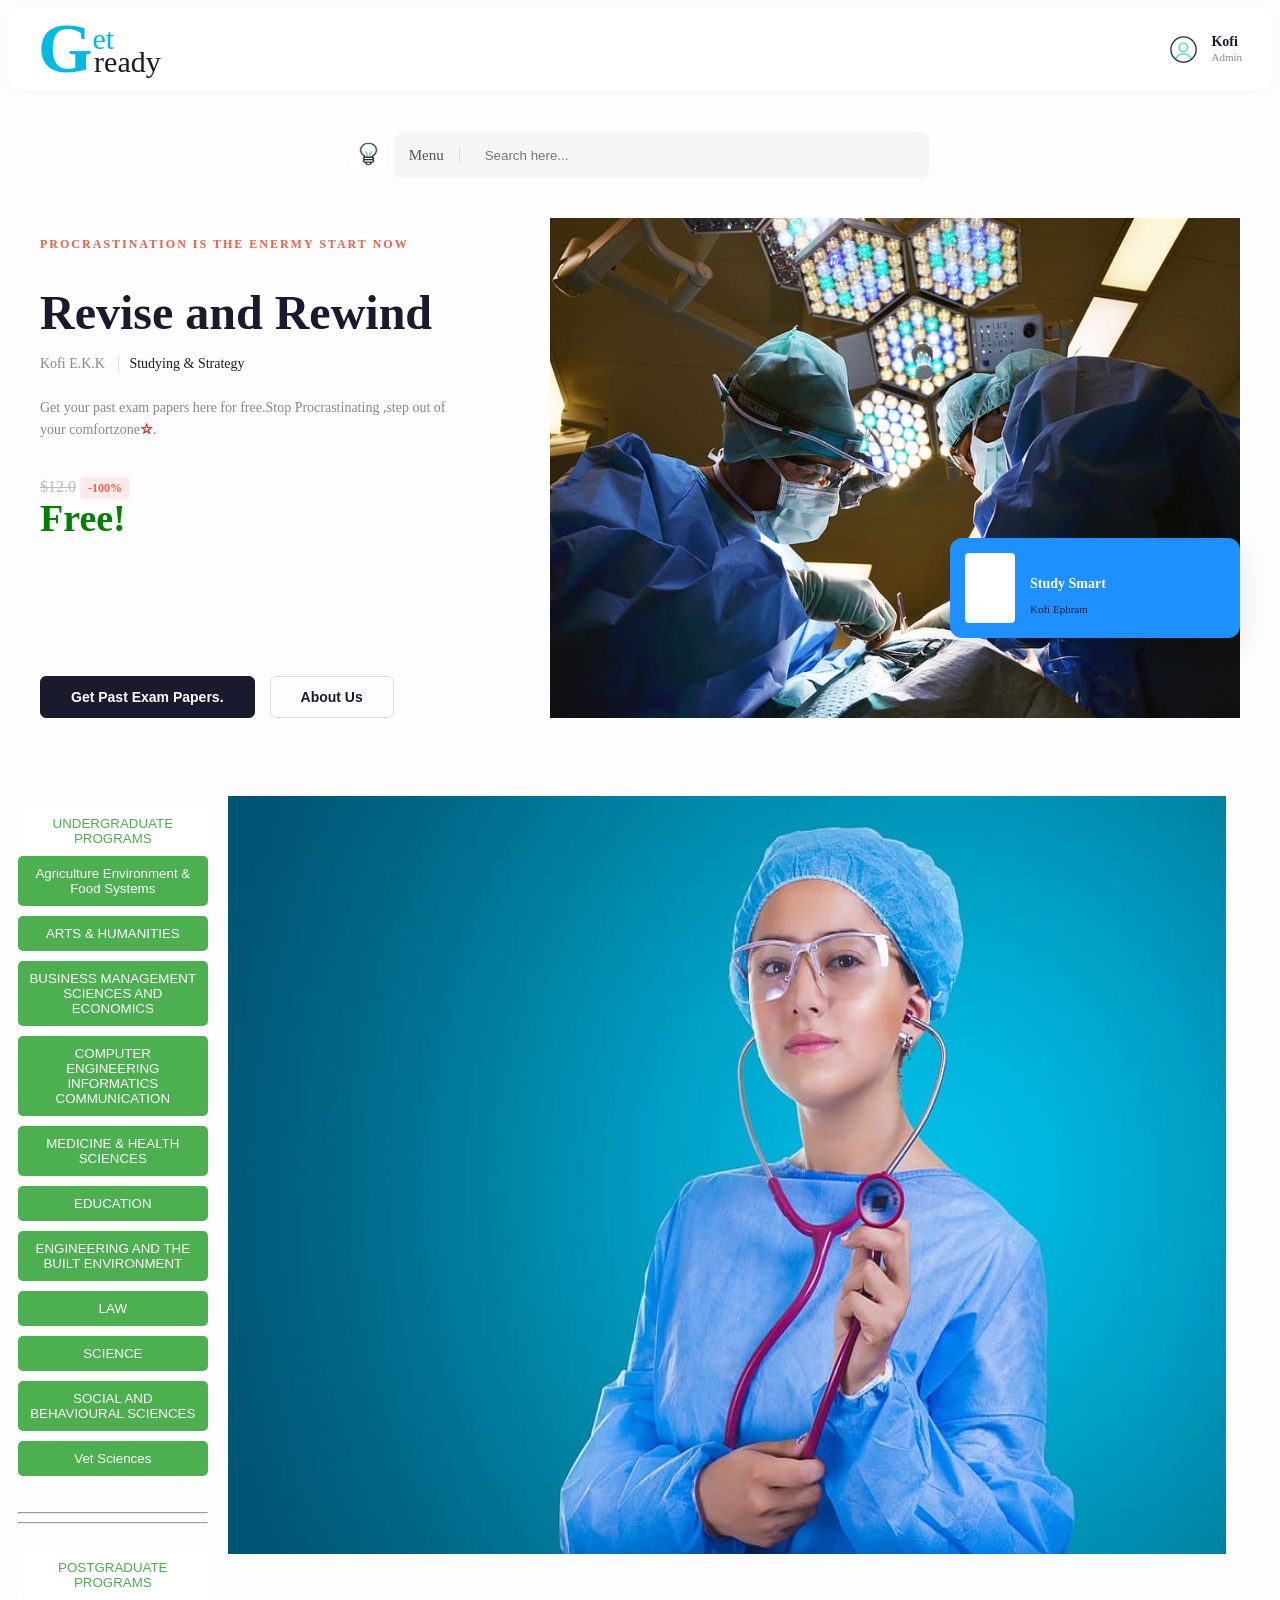
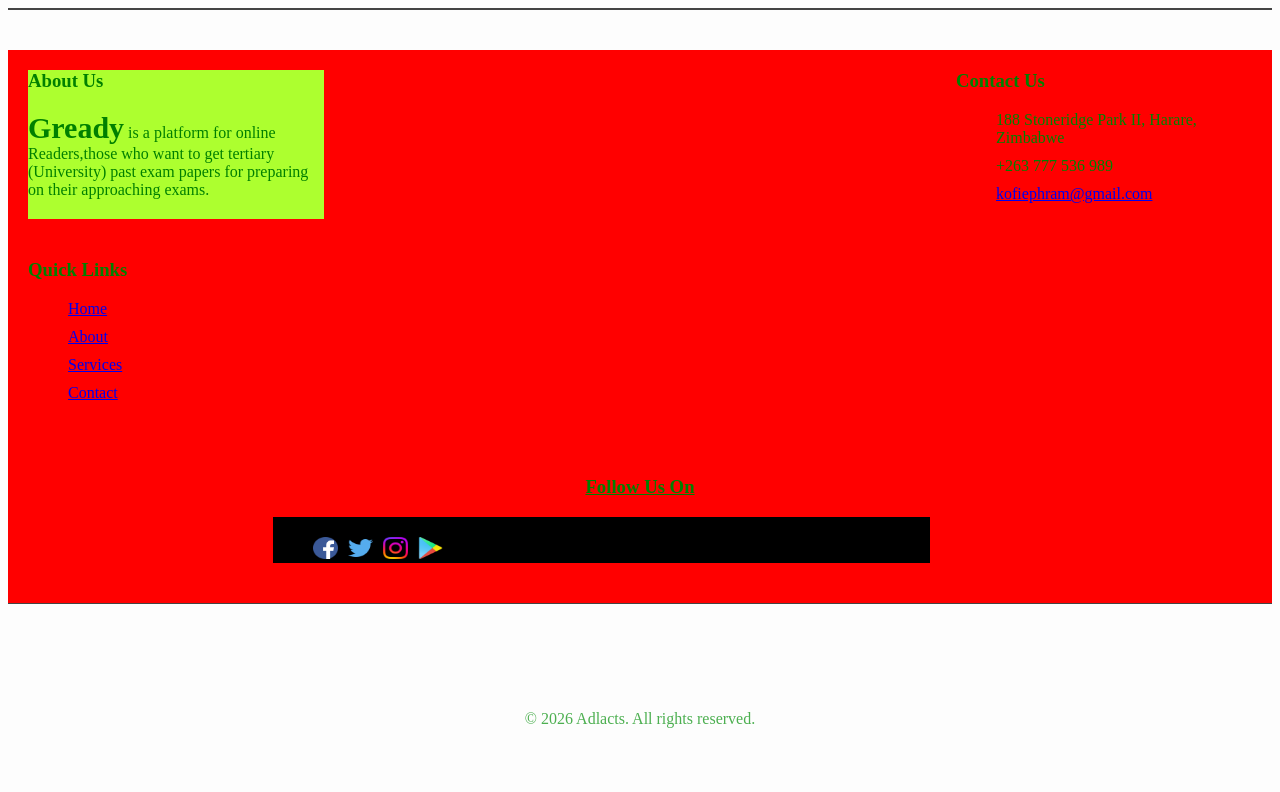
==== ready.html @ 4cb2235f "everthing" ====
<!DOCTYPE html>
<html lang="en">
<head>
    <meta charset="UTF-8">
    <meta name="viewport" content="width=device-width, initial-scale=1.0">
    <title>BookLand – Online Bookstore</title>
    <link rel="stylesheet" href="ready.css">
</head>
<body>

    <nav class="navbar" id="top">
            <span style="font-size: 30px;"><b style="font-size:70px;color:rgb(0, 186, 227);">G</b><sup style="font-size: 30px;color:rgb(0, 186, 227)">et</sup><span style="margin-left: -20px;">ready</span></span>
        </div>

            <div class="user-profile">
                <img src="pictures\profile.gif" alt="User">
                <div class="user-info">
                    <span>Kofi</span>
                    <small>Admin</small>
                </div>
            </div>
        </div>
    </nav>
    <br>

<div class="setch">
    <span><img src="pictures\idea.gif" alt="light" height="30px" width="35"></span> <i class="fa-solid fa-chevron-down"></i>&ensp;
    <div class="search-bar">
         
            <div class="search-dropdown">
                <span>Menu</span> <i class="fa-solid fa-chevron-down"></i>
            </div>
            <input type="text" placeholder="Search here...">
            <button><i class="fa-solid fa-magnifying-glass"></i></button>
        </div>
</div>


    <header class="hero">
        <div class="container hero-container">
            
            <div class="hero-content">
                <br>
                <span class="tag">Procrastination is the enermy Start now</span>
                <h1 class="book-title">Revise and Rewind</h1>
                <p class="author">Kofi E.K.K <span class="genre">Studying & Strategy</span></p>
                
                <p class="description">
                    Get your past exam papers here for free.Stop Procrastinating ,step out of your comfortzone<b style="color: red;">&star;</b>.
                </p>

                <div class="price-box">
                    <span class="old-price">$12.0</span>
                    <span class="discount-tag">-100%</span>
                    <br>
                
                    <span class="current-price">Free!</span>
                </div>

                <div class="hero-buttons">
                    <a href="#here"><button class="btn btn-primary">Get Past Exam Papers.</button></a>
                    <a href="/about.html"> <button class="btn btn-outline">About Us</button></a>
                </div>
            </div>

            <div class="hero-image-area">
                <div class="blob-bg"></div>
            

                 <div class="slideshow-container">
        <div class="slide">
            <img src="pictures\bright-cardiac-cardiology-care.jpg" alt="Image 1">
            <div class="text"></div>
        </div>
        <div class="slide">
            <img src="pictures\Geiger-counter-768x570.jpg" alt="Image 2">
            <div class="text"></div>
        </div>
        <div class="slide">
            <img src="pictures\doctor-surgeon-operation-instruments.jpg" alt="Image 3">
            <div class="text"></div>
        </div>

    </div>




    <script>
        // for two
        let slideIndex = 1;
let slides = document.getElementsByclass("slide");
showSlides(slideIndex);
function plusSlide(n) {
    showSlides(slideIndex += n);
}
function showSlides(n) {
    if (n > slides.length) {slideIndex = 1}
    if (n < 1) {slideIndex = slides.length}

    for (let i = 0; i < slides.length; i++) {
        slides[i].style.transform = `translateX(${(i - slideIndex + 1) * 100}%)`;
    }
}
// Automatic slideshow
setInterval(() => {
    plusSlide(1);
}, 3000);
    </script>

                 


 <div class="floating-card">
                    <div class="mini-book-cover">
                        <i class="fa-solid fa-book"></i>
                    </div>
                    <div class="mini-card-info">
                        <h4>Study Smart</h4>
                        <p>Kofi Ephram</p>
                        <div class="stars">
                            <i class="fa-solid fa-star"></i>
                            <i class="fa-solid fa-star"></i>
                            <i class="fa-solid fa-star"></i>
                            <i class="fa-solid fa-star"></i>
                            <i class="fa-solid fa-star-half-stroke"></i>
                        </div>
                        <!-- <span class="mini-price">Free!</span> -->
                    </div>
                </div>
            </div>

        </div>
    </header>

    



<div style="display: flex; flex-direction: row;">
    <div class="faculties" id="here">
       
        <div class="faculty">
             <br>
            <button class="post-btn">UNDERGRADUATE PROGRAMS</button>
            <br>
            
            <button class="faculty-btn" onclick="toggleImage();toggleImage2()" >Agriculture Environment & Food Systems</button>
            <div class="degree-programs">
                <ul>
                    <li><a href="#">Bcs Honours Value Chain Development And Agricultural Marketing - HVCDAM</a></li>
                    <li><a href="#">BSc Honours Agricultural Development and Communication Systems -HDCS</a></li>
                    <li><a href="#">BSc Honours Agricultural and Natural Resource Economics-HANRE</a></li>
                    <li><a href="#">BSc Honours Agricultural Informatics-HAI</a></li>
                    <li><a href="#">BSc Honours Plant Production Science  & Technology-HPPST</a></li>
                    <li><a href="#">BSc Honours Horticulture and Plantation Sciences-HHPS</a></li>
                    <li><a href="#">BSc Honours Crop Improvement and Seed Systems-HCISS</a></li>
                    <li><a href="#">BSc Honours Livestock Production and Nutrition Sciences-HLPNS</a></li>
                    <li><a href="#">BSc Honours Livestock Improvement and Genetic Conservation-HLIGC</a></li>
                    <li><a href="#">BSc Honours Rangeland Science and Livestock Production Ecology-HRSLPE</a></li>
                    <li><a href="#">BSc Honours Meat and Dairy Sciences and Technology-HMDST</a></li>
                    <li><a href="#">BSc Honours Soil Science and Land Management-HSSLM</a></li>
                    <li><a href="#">BSc Honours Water and Waste Management Systems-HWWMS</a></li>
                    <li><a href="#">BSc Honours Agricultural and Environmental Monitoring Systems-HAEMS</a></li>
                    <li><a href="#">BSc Honours Climate Science Resilience and Livelihoods-HCSRL</a></li>
                    <li><a href="#">BSc Honours Applied Environmental Sciences and Technology-HAEST</a></li>
                    <li><a href="#">BSc Honours Agricultural Equipment Design and  Manufacturing Systems-
HAEDMS</a></li>
                    <li><a href="#">BSc Honours Food Engineering-HFE</a></li>
                    <li><a href="#">BSc Honours Water Resources and Irrigation Engineering-HWRIE</a></li>
                    <li><a href="#">BSc Honours Agricultural Processing Plant Design and Systems 
Engineering-HAPPDSE</a></li>


                   
                </ul>
            </div>
        </div>

        <div class="faculty">
            <button class="faculty-btn">ARTS & HUMANITIES</button>
            <div class="degree-programs">
                <ul>
                    <li><a href="#">BA Honours Film Radio and Television Production - HFTRP</a></li>
                    <li><a href="#">BA Honours Multi-Media Production - HMMP</a></li>
                    <li><a href="#">BA Honours Media and Marketing Communication - HMMC</a></li>
                    <li><a href="#">BA Honours African Musicology - HBAM</a></li>
                    <li><a href="#">BA Honours Language Literature and Intercultural Communication HLLIE</a></li>
                    <li><a href="#">BA Honours Multilingual Communication Translation and Interpretation HMCTI</a></li>
                    <li><a href="#">BA Honours Multicultural Heritage and Tourism - HMHT</a></li>
                    <li><a href="#">BA Honours Philosophy Ethics and Human Development - HPEHD</a></li>
                    <li><a href="#">BA Honours Religion Leadership and Society - HRLDS</a></li>
                    <li><a href="#">BA Honours African Heritage and Knowledge Systems - HAHKS</a></li>
                     <li><a href="#">BA Honours Archaeological Sciences and Human Development - HASHD</a></li>
                      <li><a href="#">BA Honours Digital Archival and Historical Information Management - 
DAH</a></li>
                       <li><a href="#">BA Honours Zimbabwean History and International Affairs - HIA</a></li>
                        <li><a href="#">BA Honours Heritage and Economic History - BAHEH</a></li>
                         <li><a href="#">BA Honours History of War and Security - HHWS</a></li>
                          <li><a href="#">BA Honours Creative Designs,Animation and Motion Graphics-HCDA</a></li>
                           <li><a href="#">BA Honours Journalism,Media and Broadcasting-HJMB</a></li>
                            <li><a href="#">BA Honours Fine Arts-HFA</a></li>
                             <li><a href="#">BA Honours Visual and performing Arts-HVPA</a></li>
                             <li><a href="#">BA Honours Conflict peace Building and Social Transformation-HCPST</a></li>
                             <li><a href="#">BA Honours Risk Reduction and Disaster Management - HRRDM</a></li>
                             
                </ul>
            </div>
        </div>

        <div class="faculty">
            <button class="faculty-btn">BUSINESS MANAGEMENT SCIENCES AND ECONOMICS</button>
            <div class="degree-programs">
                <ul>
                    <li><a href="#">BSc Honours Public Sector Accounting and Finance-HPSACCF</a></li>
                    <li><a href="#">BSc Honours Forensic Accounting -HFORACC</a></li>
                    <li><a href="#">BSc Honours Accounting and Finance-HACCN</a></li>
                    <li><a href="#">BSc Honours Financial and Accounting Systems Development and Applications-HFCSDA</a></li>
                    <li><a href="#">BSc Honours Fiscal Management-HFISMGT</a></li>
                     <li><a href="#">BSc Honours Audit and Risk Management-HARMGT</a></li>
                      <li><a href="#">BSc Honours Leisure and Hospitality Management -HLHM</a></li>
                       <li><a href="#">BSc Honours Culinary Arts and Hotel Catering -HCAHC</a></li>
                        <li><a href="#">BSc Honours Economic Tourism Development -HETD</a></li>
                         <li><a href="#">BSc Honours Integrated Tourism Marketing and Internationalisation -HITMI</a></li>
                          <li><a href="#">BSc Honours Business Enterprise Development-HBED</a></li>
                           <li><a href="#">BSc Honours Human Capital Development Science-HCM</a></li>
                            <li><a href="#">BSc Honours Business Management Systems Design and Applications-
HBMSDA</a></li>
                             <li><a href="#">BSc Honours Business Marketing Informatics-HBMI</a></li>
                              <li><a href="#">BSc Digital Banking -HDBANK</a></li>
                               <li><a href="#">BSc Honours Public Relations and Marketing-HPRM</a></li>
                                <li><a href="#">BSc Honours Supply Chain Management -HSCM</a></li>
                                 <li><a href="#">BSc Honours Economics and Development-HECD</a></li>
                                  <li><a href="#">BSc Honours Business and Industrial Economics-HBIE</a></li>
                                   <li><a href="#">BSc Honours Financial Economics and Trade-HFET</a></li>
                                    <li><a href="#">BSc Honours Computational Economics-HCOE</a></li>
                </ul>
            </div>
        </div>
        <div class="faculty">
            <button class="faculty-btn">COMPUTER ENGINEERING INFORMATICS COMMUNICATION</button>
            <div class="degree-programs">
                <ul>
                    <li><a href="#">BSc Hon Electronics and Telecommunications Engineering-HET</a></li>
                    <li><a href="#">BSc. Honours Cyber Security and Forensic Auditing  HCF  </a></li>
                    <li><a href="#">BSc Hons Network Engineering-HNE</a></li>
                    <li><a href="#">BSc. Honours Data Science and Informatics-HDS</a></li>
                    <li><a href="#">BSc Hons. Computer Engineering-HCE</a></li>
                    <li><a href="#">BSc. Honours Hardware Engineering -HHE</a></li>
                    <li><a href="#">BSc. Honours Software Engineering -HSE</a></li>
                    <li><a href="#">BSc. Honours Computer Science-HCS</a></li>
                    <li><a href="#">BSc. Honours Artificial Intelligence and Machine Learning-HAI</a></li>
                    <li><a href="#">BSc. Honours Cloud Computing and Internet of Things-HCC </a></li>

                </ul>
            </div>
        </div>
        <div class="faculty">
            <button class="faculty-btn">MEDICINE & HEALTH SCIENCES</button>
            <div class="degree-programs">
                <ul>
                    <li><a href="#">BSc Hons in Audiology-(HAUD)</a></li>
                    <li><a href="#">B. Pharmacy Hons. (HPM)</a></li>
                    <li><a href="#">BSc Hons Clinical Pharmacology-HCP</a></li>
                    <li><a href="#">BSc Physiotherapy Hons. (HPT) </a></li>
                    <li><a href="#">BSc Hons Occupational and Environmental Health  (HOE)</a></li>
                    <li><a href="#">BSc Hons Nursing Science (BSc Hons NS)</a></li>
                    <li><a href="#">BSc Hons Forensic Medicine- HFM</a></li>
                     <li><a href="#">BSc Medical Laboratory Sciences-HBMLS</a></li>
                      <li><a href="#">Bachelor of Science Degree in Health Education and Health Promotion  BSc HEHP</a></li>
                       <li><a href="#">BSc Hons. Radiography (Diagnosis) (BSc HRD) </a></li>
                        <li><a href="#">BSc Hons Radiology Therapy-HRT</a></li>
                         <li><a href="#">BSc (Hons) Degree in Optometry (BSHO)</a></li>
                          <p>BSc Honours Biomedical Sciences BSc BMS (with pathways to) :</p>
                         <li><a href="#"> a: Bachelor of Medicine and Bachelor of Surgery (MBChB)</a></li>
                           <li><a href="#"> b: Bachelor of Dental Surgery (BDS)</a></li>
                            <li><a href="#">BSc Honours Drug Discovery and Therapeutics-BSc HPS</a></li>
                             <li><a href="#">BSc Occupational Therapy (HOT)</a></li>
                              <li><a href="#">BSc Honours Biomedical Engineering-BSc HBIOENG</a></li>
                               <li><a href="#">BSc Honours Medical Analytics and Informatics-BSc HMANI</a></li>
                                <li><a href="#">BSc Honours Language and Speech Therapy-BSc HSLT</a></li>
        


                </ul>
            </div>
        </div>
        <div class="faculty">
            <button class="faculty-btn">EDUCATION</button>
            <div class="degree-programs">
                <ul>
                    <li><a href="#">Bachelor of Education (Honours) Development and Management of Junior Education Schools-HDMJES </a></li>
                  <p> Bachelor of Education (Honours) Junior Education -BEDHJE  With the following options : </p>
<li><a href="#">1. Visual and Performing Arts </a></li>
<li><a href="#">2. Languages </a></li>
<li><a href="#">3. Social Science </a></li>
<li><a href="#">4.Science </a></li>
<li><a href="#"> 5.Mathematics</a></li>
                    <li><a href="#">Bachelor of Education (Honours) Development and Management of Early 
Childhood Schools-HDMES</a></li>
                    <li><a href="#">Bachelor of Education (Honours) Early Childhood Development and Social Policy -HEDSP</a></li>
                    <li><a href="#"></a></li>
                    <li><a href="#">Bachelor of Education Honours Special Needs and Assistive Technologies -BEHSNAT</a></li>
                    <li><a href="#">Bachelor of Science (Honours) Psycho-Social Guidance and Counselling -BSHBC</a></li>
                    <li><a href="#">Bachelor of  Education (Honours) Curriculum Design and Instructional 
Materials Production -BEHCIMP</a></li>
                    <li><a href="#">Bachelor of Education (Honours) in Leadership and Governance-BEHLG</a></li>
                     <li><a href="#">Bachelor of Education (Honours) Languages and Literature (Options: English)</a></li>
                      <li><a href="#">Bachelor of Education (Honours) Civics Religion and Ethics ( Post diploma)</a></li>
                       <li><a href="#">Bachelor of Education Honours History Heritage and Economic 
Development (Post Diploma and Post 'A' Level)-BEHHHED</a></li>
                        <li><a href="#">Bachelor of Science Honours  Science  Mathematics and Technology Education -HSMTE</a></li>
                        <li><a href="#">Bachelor of Education (Honours) Science Education and Applications -HSEA</a></li>
                        <li><a href="#">Bachelor of Education (Honours) Materials Production-HMP</a></li>
                        <li><a href="#">Bachelor of Education ( Honours)  Peforming Arts and Heritage Education-
HPAHE</a></li>

<p>Bachelor of Education (Honours) Design and Technology-HADTE( With the following options : )</p>
                        <li><a href="#">1. Agricultural Production and the Environment</a></li>
                        <li><a href="#">2 The Built Environment</a></li>
                        <li><a href="#">3 Visual Arts Design and Technology</a></li>
                        <li><a href="#">4 Food Science 
Human Nutrition and Technology</a></li>
                        <li><a href="#">5 Gaming Animation and Digital Media</a></li>
                        <li><a href="#">6.Geomology and Jewellery Design</a></li>
                        <li><a href="#">7.Product Design and Technology </a></li>
                        <li><a href="#">8 Textile Science ,Apparel Design and Technology</a></li>
                        <li><a href="#">9. Family Consumer Science and Technology</a></li>
                        
                </ul>
            </div>
        </div>





        <div class="faculty">
            <button class="faculty-btn">ENGINEERING AND 
THE BUILT 
ENVIRONMENT</button>
            <div class="degree-programs">
                <ul>
                    <li><a href="#">BSc Honours Civil Engineering-HENCENG</a></li>
                    <li><a href="#">BSc Honours Construction Engineering and Quantity Surveying-HENCEQS</a></li>
                    <li><a href="#">BSc Honours Chemical Engineering-HCE</a></li>
                    <li><a href="#">BSc Honours Mining  and Geological Engineering-HMIE</a></li>
                    <li><a href="#">BSc Honours Materials Technology and Engineering-HMTE</a></li>
                    <li><a href="#">BSc Honours Metallurgical Engineering-HMET</a></li>
                    <li><a href="#">BSc Honours Mechanical Engineering-HENMECH</a></li>
                    <li><a href="#">BSc Industrial Engineering-HENIND</a></li>
                    <li><a href="#">BSc Honours Mechatronics-HENMTR</a></li>
                    <li><a href="#">BSc Honours Electrical and Electronic Engineering-HENELENG</a></li>
                    <li><a href="#">BSc Honours Energy and Power Systems Engineering-HENPENG</a></li>
                    <li><a href="#">BSc Honours Automotive Engineering-AUTO</a></li>
                    <p>BSc Honours Aeronautical Engineering with the following options:</p>
                    <li><a href="#"> 1. Avionics(AEROV)</a></li>
                    <li><a href="#">2.Aviation Mechanics (AEROM)</a></li>
                    <p>BSc Honours Geomatics Engineering  with the following options:</p>
                    <li><a href="#">1.Geoinformatics Engineering -(HGEG)</a></li>
                    <li><a href="#">Surveying (HGES)</a></li>
                    <li><a href="#">BSc Honours Land Administration and Management-HLAM</a></li>
                    <li><a href="#">BSc Honours Spatial Planning and Management-HSPM</a></li>
                    <li><a href="#">BSc Honours Architecture-BARCH</a></li>
                       <li><a href="#">BSc Honours Transport Systems Development-HTSD</a></li>
                          <li><a href="#">BSc Honours Real Estate-HRE</a></li>
                    

                </ul>
            </div>
        </div>
        <div class="faculty">
            <button class="faculty-btn">LAW</button>
            <div class="degree-programs">
                <ul>
                    <li><a href="#">B. Laws Hons. (LLBS) </a></li>
                    <li><a href="#">B.Substantive Laws-LLBSS</a></li>
                    <li><a href="#">Building Environment and Energy Engineering</a></li>
                </ul>
            </div>
        </div>


        <div class="faculty">
            <button class="faculty-btn">SCIENCE</button>
            <div class="degree-programs">
                <ul>
                    <p>BSc Honours Biotechnology and Biochemistry (with options in :)</p>
                    <li><a href="#">A:  Biotechnology and Molecular Biology-HBCBMB</a></li>
                    <li><a href="#">B: Clinical Biochemistry and Toxicology;-HBCCBT</a></li>
                    <li><a href="#">C: Genetics and Bioengineering;-HBCGBE</a></li>
                    <li><a href="#">D: Immunology and Microbiology;-HBCBIM</a></li>
                    <li><a href="#">E: Industrial and Environmental Microbiology;</a></li>
                     <li><a href="#">F:  Plant Biochemistry and Medicinal Chemistry-HBCBPBMC</a></li>
                      <li><a href="#">BSc Honours Biological Sciences-BZHSC</a></li>
                       <li><a href="#">BSc Honours Forestry Rangeland and Wildlife Ecology-HFRWE</a></li>
                        <li><a href="#">BSc Honours Biodiversity and Heritage Conservation-HBHC</a></li>
                         <li><a href="#">BSc Honours Pollution and Environmental Chemistry - HPEC</a></li>
                          <li><a href="#">BSc Honours Aquatic Science and Ecology-HASE</a></li>
                          <p> BSc Honours Forensic Science  - HFSSC With specializations in either:</p>
                           <li><a href="#">1.Forensic Biology and Forensic Biochemistry; </a></li>
                            <li><a href="#">2.Forensic Biology and Forensic Chemistry; </a></li>
                             <li><a href="#">3.Forensic Biochemistry and Forensic Chemistry</a></li>
                              <li><a href="#">4.Forensic Physics and Forensic Chemistry</a></li>
                               <li><a href="#">BSc Honours Industrial Chemistry-HICH</a></li>
                                <li><a href="#">BSc Honours Pharmaceutical Chemistry-HPHC</a></li>
                                 <li><a href="#">BSc Honours Geological Sciences- HGL</a></li>
                                 <li><a href="#">BSc Honours Petroleum Chemistry and Technology - HPCT</a></li>
                                 <li><a href="#">BSc Honours Geographical Information Science and Earth Observation - HGISEO</a></li>
                                 <li><a href="#">BSc Honours Geospatial Intelligence - HGISINT</a></li>
                                 <li><a href="#">BSc Honours Mathematics and Computational Science - MCH</a></li>
                                  <li><a href="#">BSc Honours Actuarial Science - HASC</a></li>
                                   <li><a href="#">	BSc Honours Financial Mathematics - HFM</a></li>
                                    <li><a href="#">BSc Honours Data Science and Systems - HDSC</a></li>
                                     <li><a href="#">BSc Applied Statistics - HASTS</a></li>
                                     <li><a href="#">BSc Honours Nutrition and Dietetics- HND</a></li>
                                     <li><a href="#">BSc Honours Food Science and Technology - HFST</a></li>
                                     <li><a href="#">BSc Honours Space Science and Technology - HSST</a></li>
                                     <li><a href="#">BSc Honours Climate Science and Meteorology - HMCS</a></li>
                                     <li><a href="#">BSc Honours Industrial Physics - HIPH</a></li>
                                      <li><a href="#">BSc Digital Disease Surveillance and Environmental Health-HDDSEH</a></li>
                                       <li><a href="#">BSc Geography and Landscape Ecology-HGLE</a></li>
                                        <li><a href="#">BSc Honours Materials Science - HMS</a></li>
                                         <li><a href="#">BSc Honours Medical Physics - HMPH</a></li>
                </ul>
            </div>
        </div>
        <div class="faculty">
            <button class="faculty-btn">SOCIAL AND 
BEHAVIOURAL 
SCIENCES</button>
            <div class="degree-programs">
                <ul>
                    <li><a href="#">BSc Honours Government and Public Management-GPM</a></li>
                    <li><a href="#">BSc Honours Political Science and Diplomacy-POSD</a></li>
                    <li><a href="#">BSc Honours Social Innovation and Community Development-BSCID</a></li>
                    <li><a href="#">BSc Honours Smart Technology Applications and Community 
Development-BSTACD</a></li>
                    <li><a href="#">BSc Honours Industrial Sociology-HISO</a></li>
                    <li><a href="#">BSc Honours Urbanisation and Social Amenities Development-HUD</a></li>
                    <li><a href="#">BSc Honours Anthropology and Cultural Heritage -HACH</a></li>
                      <li><a href="#">BSc Honours Criminology and Society-HCS</a></li>
                        <li><a href="#">BSc Honours Community Education and Lifelong Learning-BCLL</a></li>
                          <li><a href="#">BSc Honours Human Settlement Spatiality and Mobility-HSSM</a></li>
                            <li><a href="#">BSc Honours Population Science and Applied Demography-HPSAD</a></li>
                              <li><a href="#">BSc Honours Organisational and Industrial Psychology-HIOP</a></li>
                                <li><a href="#">BSc Honours Child Development and Psychology-HCDP</a></li>
                                  <li><a href="#">BSc Honours Developmental Psychology-HDP</a></li>
                                    <li><a href="#">BSc Honours Forensic Psychology and Criminology-HFPC</a></li>
                                      <li><a href="#">BSc Honours Veterinary Science Technology-HVST</a></li>
                                        <li><a href="#">BSc Honours  Veterinary Science Therapeutics-HVSP</a></li>
                                          <li><a href="#">BSc Honours Veterinary Science- BVSc</a></li>
                                            <li><a href="#">BSc Transport Systems and Development-HTSD</a></li>
                                            <li><a href="#">BSc Honours Social Work-HSW</a></li>


                </ul>
            </div>
        </div>
        <div class="faculty">
            <button class="faculty-btn"> Vet Sciences</button>
            <div class="degree-programs">
                <ul>
                    <li><a href="#">BSc Honours  Veterinary Bioengineering-HVSB</a></li>
                </ul>
            </div>
        </div>








        <!-- postgraduate -->

















        

        <div class="faculty">
            <br>
            <hr>
            <hr>
            <br>
            <button class="post-btn">POSTGRADUATE PROGRAMS</button>
            <br>
            <br>
            <div class="faculty">

            <button class="faculty-btn">Agriculture Environment & Food Systems</button>
            <div class="degree-programs">
                <ul>
                    <li><a href="#">Mc Agricultural and Applied Economics (MAAE)</a></li>
                    <li><a href="#">MSc Agricultural Administration Policy and Trade (MAAPT)</a></li>
                    <li><a href="#"> MSc Agricultural Informatics and Data Analytics (MAIDA) </a>  </li>
                     <li><a href="#">MSc Dairy Science & Technology (MDST)  </a></li>
                      <li><a href="#"> MSc Animal Breeding & Biotechnology (MABB) </a></li>
                       <li><a href="#"> MSc Animal Nutrition & Feed Production Sciences (MANFPS) </a></li>
                        <li><a href="#">MSc Crop Protection and Postharvest Technology (MCPPT) </a> </li>
                         <li><a href="#"> MSc Horticulture (MH)</a> </li>
                          <li><a href="#">MSc Insect Science and Food Systems (MISFS)  </a></li>
                           <li><a href="#"> MSc Plant Breeding and Biotechnology (MPBB) </a></li>
                            <li><a href="#">MSc Plant Production Systems Design and Agronomy (MPPSDA) </a></li>
                             <li><a href="#">MSc. Environmental Systems Engineering (MESE) </a></li>
                              <li><a href="#">MSc. Industrial Ecology and Environmental Management (MIEEM) </a> </li>
                               <li><a href="#">MSc. Climate Change and Food Systems (MCCFS)  </a></li>
                                <li><a href="#">MSc. Soil Fertility and Plant Nutrition (MSFPN)  </a></li>
                                  <li><a href="#">MSc. Soil Science and Production Ecology (MSSPE) </a> </li>
                                    <li><a href="#">MSc. Agricultural Chemicals Development and Production Systems (MACDAPS)  </a> </li>
                                      <li><a href="#">M.Sc. Food Processing Systems and Technology (MFPST)  </a></li>
                                        <li><a href="#">M.Sc. Agricultural Equipment Manufacturing Systems (MAEMS)   </a></li>
                                          <li><a href="#">M.Sc. Irrigation Systems Engineering (MISE)  </a> </li>




                </ul>
            </div>
        </div>

        <div class="faculty">
            <button class="faculty-btn">ARTS & HUMANITIES</button>
            <div class="degree-programs">
                <ul>
                     <li><a href="#">Postgraduate Diploma Translation and Interpretation - PDTI    </a></li>
                      <li><a href="#"> Master of Arts Linguistics - MLG    </a></li>
                       <li><a href="#"> Master of Arts Language and Multicultural Communication (With Specialisation in
Translation and Interpretation) - MATI  </a></li>
                       <li><a href="#"> Master of Arts Language and Literature Production (English) - MLLPE  </a></li>
                       <li><a href="#"> Master of Arts Language and Literature Production (African Languages) - MLLPA  </a></li>
                       <li><a href="#"> Master of Arts in Economic History Heritage and Knowledge Systems - MEHKS  </a></li>
                       <li><a href="#"> Master of Arts in Theology Church Leadership and Administration - MTLCA  </a></li>
                       <li><a href="#">Master of Arts in Philosophy Practical Ethics and Human Development - MPEHD   </a></li>
                       <li><a href="#"> Master of Arts Multi-Media Production Design Systems - MMPD  </a></li>
                       <li><a href="#">Master of Arts Conflict, Peace and Governance - MCPG   </a></li>
                       <li><a href="#">Master of Arts War and Security - MWS   </a></li>
                       <li><a href="#"> Master of Arts Disaster Risk Reduction and Management Systems - MDRRMS  </a></li>
                       <li><a href="#"> Master of Arts History and International Affairs - MAHI  </a></li>
                       <li><a href="#"> Master of Arts Archaeological Forensics - MAF  </a></li>
                       <li><a href="#"> Master of Arts in Communication and Media Studies-MCMS  </a></li>
                       <li><a href="#">Master of Arts Heritage Resources Management and Materials Production - MHRMP   </a></li>

                </ul>
            </div>
        </div>


        <div class="faculty">
            <button class="faculty-btn">BUSINESS MANAGEMENT SCIENCES AND ECONOMICS</button>
            <div class="degree-programs">
                <ul>
                    <li><a href="#"> MSC HUMAN CAPITAL MANAGEMENT - MHCM  </a></li>
                    <li><a href="#"> MSC SUPPLY CHAIN MANAGEMENT - MSCM  </a></li>
                    <li><a href="#"> MSC INTERNATIONAL BUSINESS MANAGEMENT - MIBM  </a></li>
                    <li><a href="#"> MSC STRATEGIC AND INTERNATIONAL MARKETING  - MSIM  </a></li>
                    <li><a href="#">POSTGRADUATE DIPLOMA IN PUBLIC SECTOR ACCOUNTING AND FINANCE - DPSACCF   </a></li>
                    <li><a href="#"> MSC CORPORATE FINANCE AND INVESTMENT MANAGEMENT - MCOPFIN </a></li>
                    <li><a href="#"> MSC PUBLIC SECTOR FINANCE AND INVESTMENT MANAGEMENT - MPACFIN  </a></li>
                    <li><a href="#"> MSC CORPORATE REPORTING AND GOVERNANCE - MREPGOV  </a></li>
                    <li><a href="#">MSC COPRPORATE RECONSTRUCTION AND INSOLVENCY - MCOPINS   </a></li>
                    <li><a href="#"> MSC MICROBUSINESS DEVELOPMENT AND DEVELOPMENT - MMICDEV  </a></li>
                     <li><a href="#">MSC ACCOUNTING AND FINANCE - MACCFIN   </a></li>
                    <li><a href="#">MSC ECONOMETRICS AND COMPUTATIONAL ECONOMICS - MESE   </a></li>
                    <li><a href="#"> MSC MINERAL AND NATURAL RESOURCES ECONOMICS - MMNR  </a></li>
                     <li><a href="#">MSC INDUSTRIAL ECONOMICS AND TRADE - MIET   </a></li>
                    <li><a href="#">  MSC BUSINESS ECONOMICS AND INVESTMENT ANALYSIS - MBEIA </a></li>
                    <li><a href="#">MSC TOURISM AND HOSPITALITY MANAGEMENT - MTHM   </a></li>
                     <li><a href="#">MSC CULINARY ARTS AND TOURISM - MCAT   </a></li>
                    <li><a href="#">MSC TOURISM INFOMATICS AND COMMNUNICATION - MTIC   </a></li>
                    <li><a href="#"> MSC TOURISM INDUSTRY DESIGN AND DEVELOPMENT - MTIDD  </a></li>
                     <li><a href="#"> MASTER OF HIGHER EDUCATION ADMINISTRATION - MHEA  </a></li>
                    <li><a href="#"> MASTER OF BUSINESS ADMINISTRATION - MBA  </a></li>
                    <li><a href="#"> MASTER OF STRATEGIC MANAGEMENT AND LEADERSHIP - MSML  </a></li>
                     <li><a href="#"> MASTER OF FINANCE AND INVESTMENT - MFI  </a></li>
                    <li><a href="#"> MASTER OF INTERNATIONAL ECONOMICS AND DEVELOPMENT - MIED  </a></li>
                </ul>
            </div>





        </div>
        <div class="faculty">
            <button class="faculty-btn">COMPUTER ENGINEERING INFORMATICS COMMUNICATION</button>
            <div class="degree-programs">
                <ul>
                    <li><a href="#"> MASTER OF SCIENCE CLOUD COMPUTING AND INTERNET OF THINGS-MCC  </a></li>
                    <li><a href="#">MASTER OF SCIENCE COMPUTER ENGINEERING-MCE  </a></li>
                    <li><a href="#">MASTER OF SCIENCE COMPUTER SCIENCE-MCS   </a></li>

                     <li><a href="#">MASTER OF SCIENCE CYBERSECURITY-MCY   </a></li>
                    <li><a href="#">MASTER OF SCIENCE DATA SCIENCE AND INFORMATICS-MDS   </a></li>
                     <li><a href="#">  MASTER OF SCIENCE COMPUTER HARDWARE DEVELOPMENT-MHD </a></li>
                    <li><a href="#"> MASTER OF SCIENCE INDUSTRIAL ELECTRONICS TECHNOLOGY-MIE  </a></li>
                    <li><a href="#"> MASTER OF SCIENCE INFORMATION SCIENCE AND KNOWLEDGE MANAGEMENT-MIS   </a></li>
                     <li><a href="#">MASTER OF SCIENCE INFORMATION TECHNOLOGY AUDIT-MIT   </a></li>
                    <li><a href="#"> MASTER OF SCIENCE MOBILE AND WIRELESS COMMUNICATIONS-MMW  </a></li>
                     <li><a href="#">MASTER OF SCIENCE NETWORK ENGINEERING-MNE   </a></li>
                    <li><a href="#"> MASTER OF SCIENCE COMPUTER SOFTWARE DEVELOPMENT-MSD  </a></li>
                     <li><a href="#"> MASTER OF SCIENCE TELECOMMUNICATIONS ENGINEERING-MTE  </a></li>
                      <li><a href="#"> POSTGRADUATE DIPLOMA INFORMATION SCIENCE AND KNOWLEDGE MANAGEMENT-PIS  </a></li>


                </ul>
            </div>
        </div>
        <div class="faculty">
            <button class="faculty-btn">MEDICINE & HEALTH SCIENCES</button>
            <div class="degree-programs">
                <ul>
                   <li><a href="#"> MSc Clinical Pharmacology  </a></li>

<li><a href="#">MSc Biomedical Engineering   </a></li>
<li><a href="#">  MSc Medical Analytics and Informatics </a></li>

<li><a href="#">MSc Haematology    </a></li>
<li><a href="#">MSc Immunology  </a></li>

<li><a href="#"> MSc Forensic Medicine  </a></li>
<li><a href="#"> MSc Human Genetics and Biotechnology  </a></li>
<p>MSc Public Health Health (with options in:)</p>
<li><a href="#">1.  Health Care Management and Human
Capital Deveopment   </a></li>
<li><a href="#"> 2. Human Economics and Financing   </a></li>

<li><a href="#">  3. Global Health  </a></li>
<li><a href="#"> 4. Maternal
Child Health   </a></li>

<li><a href="#"> 5. Policy   </a></li>
<li><a href="#"> 6. Leadership and Governance   </a></li>

<li><a href="#">7. Environmental Health:   </a></li>
<li><a href="#"> 8. Sports Medicine  </a></li>

<li><a href="#"> 9. Monitoring and Evaluation of Public Health Interventions   </a></li>
<li><a href="#">MMed Occupational Medicine   </a></li>

<li><a href="#">MMed Emergency Medicine   </a></li>
<li><a href="#">MMed Neuro-Psychology   </a></li>

<li><a href="#">   </a></li>

<li><a href="#">   </a></li>

<li><a href="#">   </a></li>

<li><a href="#">   </a></li>

<li><a href="#">   </a></li>

<li><a href="#">   </a></li>

<li><a href="#">   </a></li>


                </ul>
            </div>
        </div>
        <div class="faculty">
            <button class="faculty-btn">EDUCATION</button>
            <div class="degree-programs">
                <ul>
                    <li><a href="#"> Master of Education Music Production - MEMP  </a></li>

                    <li><a href="#">Master of Education Sport Science Education  (MESSP)   </a></li>

                    <li><a href="#"> Master of Education Art and Design Education - MEAD  </a></li>
<li><a href="#">Master of Education Design and Technology Production Systems - MEDTPS   </a></li>
<li><a href="#">  Masters of Science Early Childhood Development  and Social Practice - MScECDSP </a></li>
<li><a href="#"> Master of Education  Primary Education  - MEDPED  </a></li>
<li><a href="#">  Master of Education Assistive Technologies Development and Production - MEATDP </a></li>
<li><a href="#">  Master of Education Transformative Curriculum Theory and Practice  - MECIMP </a></li>
<li><a href="#"> Master of Education Inclusive Education - MEIE  </a></li>
<li><a href="#"> Master of Educational Foundations Heritage and Learning   (MEFHL)  </a></li>
<li><a href="#"> Master of Science Clinical Educational Psychology - MSCEP  </a></li>
<li><a href="#"> Postgraduate Diploma in Education Instructional Systems Design and Practice  - PGDPEID  </a></li>
<li><a href="#"> Master of Education Multi-lingual Education - MEME  </a></li>
<li><a href="#"> Master of Education Language Development and Technology - MELDT  </a></li>
<li><a href="#">Master of Education Educational Leadership and Ethics - MELE   </a></li>
<li><a href="#">Master of Education Higher and Tertiary Education Systems  - MEHTES   </a></li>

<li><a href="#"> Master of Science Technology and Innovation Education - MSTIE  </a></li>

                </ul>
            </div>
        </div>





        <div class="faculty">
            <button class="faculty-btn">ENGINEERING AND
THE BUILT
ENVIRONMENT</button>
            <div class="degree-programs">
                <ul>
                    <li><a href="#">Master of Science in Communication Engineering - MSCOMMENG   </a></li>

<li><a href="#">Master of Science in Electrical Power - MSCMEPE   </a></li>

<li><a href="#">Master of Science Advanced Mineral Processing and Extractive Metallurgy - MMET   </a></li>

<li><a href="#">Master of Science Mining Engineering - MMIN   </a></li>
<li><a href="#"> Master of Science Degree in Structural Engineering  - MSSTE  </a></li>

<li><a href="#"> Master of Science Degree in Quantity Surveying - MSQUS  </a></li>

<li><a href="#"> Master of Science Degree in Geotechnical Engineering  - MSGTE  </a></li>

<li><a href="#"> Master of Science Degree in Highway and Transportation Engineering  - MSHTE  </a></li>
<li><a href="#"> Master of Science Degree In Integrated Water Resources Management - MSIWM  </a></li>

<li><a href="#">Master of Science Degree in Water Resources Engineering and Infrastructure
Management  - MSWRE   </a></li>

<li><a href="#"> Master of Science Degree in Sanitation and Wastewater Management - MSSWM  </a></li>

<li><a href="#"> MSc Manufacturing Systems Engineering - MSE  </a></li>
<li><a href="#"> MSc Mechatronics and Artificial Intelligence  - MECHART  </a></li>

<li><a href="#"> Master of Science  in Renewable Energy Engineering - MREE  </a></li>

<li><a href="#"> Master of Science in Architecture and Heritage Conservation - MAHC  </a></li>

<li><a href="#">Masters of Science in Spatial Planning Systems - MSPS   </a></li>
<li><a href="#"> Masters in Real Estate Management - MREM  </a></li>

<li><a href="#">Master of Science in Transport Planning and Logistics Degree - MTPL   </a></li>

<li><a href="#">Joint Master of Science Degree in Sustainable Urban Planning and Development -
MSUPD   </a></li>

<li><a href="#">Master of Science Geomatics Engineering Degree  - MGE   </a></li>
<li><a href="#">  Postgraduate Diploma in Land and Geographic Information Science - PDLGIS </a></li>

                </ul>
            </div>
        </div>







        <div class="faculty">
            <button class="faculty-btn">LAW</button>
            <div class="degree-programs">
                <ul>
                   <li><a href="#"> Masters in Women's Law / Masters in Women Socio-Legal Studies  </a></li>
<li><a href="#">Master of Laws in Commercial Law   </a></li>

<li><a href="#">Master of Laws in International Law   </a></li>
<li><a href="#"> Master of Laws in Land and Resource Management Law  </a></li>

<li><a href="#">Master of Laws in Intellectual Property and Technology Law   </a></li>
<li><a href="#"> Master of Laws in Constitutional and Electoral Law  </a></li>
<li><a href="#">  Master of Laws in Family and Child Law </a></li>

<li><a href="#"> Master of Laws in Criminal Law  </a></li>

                </ul>
            </div>
        </div>


        <div class="faculty">
            <button class="faculty-btn">SCIENCE</button>
            <div class="degree-programs">
                <ul>
                    <p>BSc Honours Biotechnology and Biochemistry (with options in :)</p>
                    <li><a href="#">A:  Biotechnology and Molecular Biology-HBCBMB</a></li>
                    <li><a href="#">B: Clinical Biochemistry and Toxicology;-HBCCBT</a></li>
                    <li><a href="#">C: Genetics and Bioengineering;-HBCGBE</a></li>
                    <li><a href="#">D: Immunology and Microbiology;-HBCBIM</a></li>
                    <li><a href="#">E: Industrial and Environmental Microbiology;</a></li>
                     <li><a href="#">F:  Plant Biochemistry and Medicinal Chemistry-HBCBPBMC</a></li>
                      <li><a href="#">BSc Honours Biological Sciences-BZHSC</a></li>
                       <li><a href="#">BSc Honours Forestry Rangeland and Wildlife Ecology-HFRWE</a></li>
                        <li><a href="#">BSc Honours Biodiversity and Heritage Conservation-HBHC</a></li>
                         <li><a href="#">BSc Honours Pollution and Environmental Chemistry - HPEC</a></li>
                          <li><a href="#">BSc Honours Aquatic Science and Ecology-HASE</a></li>
                          <p> BSc Honours Forensic Science  - HFSSC With specializations in either:</p>
                           <li><a href="#">1.Forensic Biology and Forensic Biochemistry; </a></li>
                            <li><a href="#">2.Forensic Biology and Forensic Chemistry; </a></li>
                             <li><a href="#">3.Forensic Biochemistry and Forensic Chemistry</a></li>
                              <li><a href="#">4.Forensic Physics and Forensic Chemistry</a></li>
                               <li><a href="#">BSc Honours Industrial Chemistry-HICH</a></li>
                                <li><a href="#">BSc Honours Pharmaceutical Chemistry-HPHC</a></li>
                                 <li><a href="#">BSc Honours Geological Sciences- HGL</a></li>
                                 <li><a href="#">BSc Honours Petroleum Chemistry and Technology - HPCT</a></li>
                                 <li><a href="#">BSc Honours Geographical Information Science and Earth Observation - HGISEO</a></li>
                                 <li><a href="#">BSc Honours Geospatial Intelligence - HGISINT</a></li>
                                 <li><a href="#">BSc Honours Mathematics and Computational Science - MCH</a></li>
                                  <li><a href="#">BSc Honours Actuarial Science - HASC</a></li>
                                   <li><a href="#">	BSc Honours Financial Mathematics - HFM</a></li>
                                    <li><a href="#">BSc Honours Data Science and Systems - HDSC</a></li>
                                     <li><a href="#">BSc Applied Statistics - HASTS</a></li>
                                     <li><a href="#">BSc Honours Nutrition and Dietetics- HND</a></li>
                                     <li><a href="#">BSc Honours Food Science and Technology - HFST</a></li>
                                     <li><a href="#">BSc Honours Space Science and Technology - HSST</a></li>
                                     <li><a href="#">BSc Honours Climate Science and Meteorology - HMCS</a></li>
                                     <li><a href="#">BSc Honours Industrial Physics - HIPH</a></li>
                                      <li><a href="#">BSc Digital Disease Surveillance and Environmental Health-HDDSEH</a></li>
                                       <li><a href="#">BSc Geography and Landscape Ecology-HGLE</a></li>
                                        <li><a href="#">BSc Honours Materials Science - HMS</a></li>
                                         <li><a href="#">BSc Honours Medical Physics - HMPH</a></li>
                </ul>
            </div>
        </div>
        <div class="faculty">
            <button class="faculty-btn">SOCIAL AND
BEHAVIOURAL
SCIENCES</button>
            <div class="degree-programs">
                <ul>
                    <li><a href="#">BSc Honours Government and Public Management-GPM</a></li>
                    <li><a href="#">BSc Honours Political Science and Diplomacy-POSD</a></li>
                    <li><a href="#">BSc Honours Social Innovation and Community Development-BSCID</a></li>
                    <li><a href="#">BSc Honours Smart Technology Applications and Community
Development-BSTACD</a></li>
                    <li><a href="#">BSc Honours Industrial Sociology-HISO</a></li>
                    <li><a href="#">BSc Honours Urbanisation and Social Amenities Development-HUD</a></li>
                    <li><a href="#">BSc Honours Anthropology and Cultural Heritage -HACH</a></li>
                      <li><a href="#">BSc Honours Criminology and Society-HCS</a></li>
                        <li><a href="#">BSc Honours Community Education and Lifelong Learning-BCLL</a></li>
                          <li><a href="#">BSc Honours Human Settlement Spatiality and Mobility-HSSM</a></li>
                            <li><a href="#">BSc Honours Population Science and Applied Demography-HPSAD</a></li>
                              <li><a href="#">BSc Honours Organisational and Industrial Psychology-HIOP</a></li>
                                <li><a href="#">BSc Honours Child Development and Psychology-HCDP</a></li>
                                  <li><a href="#">BSc Honours Developmental Psychology-HDP</a></li>
                                    <li><a href="#">BSc Honours Forensic Psychology and Criminology-HFPC</a></li>
                                      <li><a href="#">BSc Honours Veterinary Science Technology-HVST</a></li>
                                        <li><a href="#">BSc Honours  Veterinary Science Therapeutics-HVSP</a></li>
                                          <li><a href="#">BSc Honours Veterinary Science- BVSc</a></li>
                                            <li><a href="#">BSc Transport Systems and Development-HTSD</a></li>
                                            <li><a href="#">BSc Honours Social Work-HSW</a></li>


                </ul>
            </div>
        </div>
        <div class="faculty">
            <button class="faculty-btn"> Vet Sciences</button>
            <div class="degree-programs">
                <ul>
                    <li><a href="#">BSc Honours  Veterinary Bioengineering-HVSB</a></li>
                </ul>
            </div>
        </div>
        </div>
           



        

        





        </div>






     <div  class="owner" > 
<!-- <div  class="bottdiv">
<img src="pictures\adult-doctor-girl-healthcare.jpg" alt="doctor"  height="100%" width="100%">
</div> -->

<br>
<img src="pictures\adult-doctor-girl-healthcare.jpg" alt="doctor"  height="100%" width="100%">
<br>
  <div class="image-container">
    <img id="myImage" class="magicimg" src="pictures\adult-biology-chemical-chemist.jpg" alt="Dropdown Image"  style="display: none;">
    <br>
    <img id="myImage2" class="magicimg" src="pictures\adult-biology-chemical-chemist.jpg" alt="Dropdown Image"  style="display: none;">
   </div>
   <br>
</div>

</div>

<script>
  function toggleImage() {
    const image = document.getElementById("myImage");
    if (image.style.display === "none") {
      image.style.display = "block";
    } else {
      image.style.display = "none";
    }
  }


  function toggleImage2() {
    const image = document.getElementById("myImage2");
    if (image.style.display === "none") {
      image.style.display = "block";
    } else {
      image.style.display = "none";
    }
  }

</script>



    <script>
        const facultyBtns = document.querySelectorAll('.faculty-btn');
        facultyBtns.forEach(btn => {
            btn.addEventListener('click', () => {
                const degreePrograms = btn.nextElementSibling;
                degreePrograms.classList.toggle('show');
            });
        });
    </script>





<!-- <script>
    const dropdownButtons= document.querySelectorAll('.faculty-btn');
    dropdownButtons.forEach(button => {
        button.addEventListener('click', () => {
        const degreePrograms = button.nextElementSibling;
        const isOpen = degreePrograms.classList.contains('show')


        document.querySelectorAll('degree-programs').forEach(content =>{
            content.classList.remove('show');
        });

        if(!isOpen){
            degreePrograms.classList.add('show');
        }
        });
    });

    // closing dropdowns when cliking outside

    document.addEventListener('click',event=>{
        if(!event.target.closest('.faculty')){
            document.querySelectorAll('degree-programs').forEach(content=>{
                content.classList.remove('show');
            });
        }
    });
</script> -->




















<footer class="footer">
    <div class="footer-container" style="background-color: red;">
        <div class="footer-column" style="background-color: greenyellow;">
            <h3>About Us</h3>
            <p style="text-align:start;"><b style="font-size: 30px;">Gready</b> is a platform for online Readers,those who want to get tertiary (University) past exam papers for preparing on their approaching exams.  </p>
        </div>
         <div class="footer-column">
        </div>
       


        <div class="footer-column">
            <h3>Contact Us</h3>
            <ul>
                <li><i class="fas fa-map-marker-alt"></i> 188 Stoneridge Park II, Harare, Zimbabwe</li>
                <li><i class="fas fa-phone"></i> +263 777 536 989</li>
                <li><i class="fas fa-envelope"></i> <a href="https://gmail/kofiephram@gmail.com">kofiephram@gmail.com</a></li>
            </ul>
        </div>

         <div class="footer-column">
            <h3>Quick Links</h3>
            <ul style="text-decoration: none;list-style: none;">
                <li><a href="#top">Home</a></li>
                <li><a href="/about.html">About</a></li>
                <li><a href="/service.html">Services</a></li>
                <li><a href="/contact.html">Contact</a></li>
                
            </ul>
        </div>


        <div class="footlink">
            <h3 >Follow Us On</h3>
            <ul class="social-media" style="background-color: black;">
                <li><a href="https://facebook.com/kofiephram@gmail.com" target="_blank"><i class="fab fa-facebook-f"></i>
                    <img src="pictures\circle-facebook_-128.png" alt="Man in Suit" height="22px" width="25px"></a></li>

                <li><a href="#" target="_blank"><i class="fab fa-twitter"></i>
                    <img src="pictures\twitter-128.png" alt="Man in Suit"  height="22px" width="25px"></a></li>

                <li><a href="#" target="_blank"><i class="fab fa-instagram"></i>
                    <img src="pictures\1_Instagram_colored_svg_1-128.png" alt="Man in Suit" height="22px" width="25px"></a></li>

                <li><a href="#" target="_blank"><i class="fab fa-linkedin-in"></i>
                    <img src="pictures\logo_brand_brands_logos_playstore_google-128.png" alt="Man in Suit"  height="22px" width="25px"></a></li>

            </ul>
        </div>


    </div>
    <div class="copyright">
        <p>&copy; 2026 Adlacts. All rights reserved.</p>
    </div>
</footer>





</body>
</html>
---- ready.css ----
/*  VARIABLES & RESET  */
:root {
    --primary-color: #f45d48; /* Coral/Orange from the circle */
    --dark-color: #1a1a2e;    /* Dark Navy for buttons/text */
    --text-grey: #888888;
    --light-bg: #fdfdfd; 
}

{
    Margin: 0;
    Padding: 0;
    Box-sizing: border-box;
    Font-family: sans-serif;
}
sup{
    position:relative;
    top:-0.4em;
}

Body {
    Background-color: var(--light-bg);
    Color: var(--dark-color);
}

.container {
    Max-width: 1200px;
    Margin: 0 auto;
    Padding: 0 20px;
}

/*  NAVBAR  */

.navbar {
    Display: flex;
    flex-direction: row;
    Justify-content: space-between;
    Align-items: center;
    Padding: 1px 30px;
    Background: #fff;
    Box-shadow: 0 2px 15px rgba(0,0,0,0.03);
    border-radius: 10px;
}

.logo {
    Display: flex;
    Align-items: center;
    Gap: 10px;
    Font-size: 32px;
    Font-weight: 700;
    color:gainsboro; /* Gold/Orange for logo text */
}

.logo-icon {
    Font-size: 24px;
}

.search-bar {
    Display: flex;
    Align-items: center;
    /* text-align: center; */
    Background: #f4f5f7;
    /* background-color: white; */
    Border-radius: 8px;
    Padding: 5px 15px;
    Width: 40%;
}

.setch{
    display: flex;
    justify-content: center;
    align-items: center;
    padding-top: 2%;
}

.search-dropdown {
    Font-size: 15px;
    Font-weight: 500;
    Color: #555;
    Margin-right: 15px;
    Cursor: pointer;
    Border-right: 1px solid #ddd;
    Padding-right: 15px;
}

.search-bar input {
    Border: none;
    Background: transparent;
    Outline: none;
    Width: 100%;
    Padding: 10px;
}

.search-bar button {
    Background: none;
    Border: none;
    Cursor: pointer;
    Color: #555;
}

.nav-icons {
    Display: flex;
    Align-items: center;
    Gap: 25px;
}

.icon-item {
    Position: relative;
    Font-size: 20px;
    Cursor: pointer;
    Color: #333;
}

.badge {
    Position: absolute;
    Top: -8px;
    Right: -8px;
    Background: var(--primary-color);
    Color: white;
    Font-size: 10px;
    Width: 16px;
    Height: 16px;
    Border-radius: 50%;
    Display: flex;
    Justify-content: center;
    Align-items: center;
}

.user-profile {
    Display: flex;
    Align-items: center;
    Gap: 10px;
    Cursor: pointer;
}

.user-profile img {
    Width: 35px;
    Height: 35px;
    Border-radius: 50%;
}

.user-info {
    Display: flex;
    Flex-direction: column;
    Line-height: 1.2;
}

.user-info span {
    Font-size: 14px;
    Font-weight: 600;
}

.user-info small {
    Font-size: 11px;
    Color: var(--text-grey);
}

/*  HERO SECTION  */
.hero {
    Padding: 60px 0;
    Overflow: hidden; /* To clip the big blob if needed */
    margin-top:-20px;
}

.hero-container {
    Display: grid;
    Grid-template-columns: 1fr 1.5fr;
    Align-items: center;
    Gap: 50px;
}

/* Left Side */
.tag {
    Font-size: 12px;
    Letter-spacing: 2px;
    Color: var(--primary-color);
    Font-weight: 600;
    Text-transform: uppercase;
    Display: block;
    Margin-bottom: 10px;
}

.book-title {
    Font-size: 48px;
    Font-weight: 700;
    Line-height: 1.2;
    Margin-bottom: 10px;
    Color: var(--dark-color);
}

.author {
    Font-size: 14px;
    Color: var(--text-grey);
    Margin-bottom: 25px;
}

.genre {
    Color: var(--dark-color);
    Font-weight: 500;
    Margin-left: 10px;
    Padding-left: 10px;
    Border-left: 1px solid #ddd;
}

.description {
    Color: var(--text-grey);
    Line-height: 1.6;
    Margin-bottom: 30px;
    Max-width: 90%;
    Font-size: 14px;
}

.price-box {
    /* Display: flex; */
    Align-items: center;
    line-height: 30px;
    Gap: 15px;
    Margin-bottom: 35px;
}

.current-price {
    Font-size: 38px;
    Font-weight: 700;
    color: green;
}

.old-price {
    Font-size: 16px;
    Text-decoration: line-through;
    Color: #bbb;
}

.discount-tag {
    Background: #ffeaea;
    Color: var(--primary-color);
    Padding: 4px 8px;
    Border-radius: 4px;
    Font-size: 12px;
    Font-weight: 600;
}

.hero-buttons {
    Display: flex;
    Gap: 15px;
    padding-top: 100px;
}

.btn {
    Padding: 12px 30px;
    Border-radius: 6px;
    Font-size: 14px;
    Font-weight: 600;
    Cursor: pointer;
    Transition: 0.3s;
}

.btn-primary {
    Background: var(--dark-color);
    Color: #fff;
    Border: 1px solid var(--dark-color);
}

.btn-primary:hover {
    Background: #2a2a45;
}

.btn-outline {
    Background: transparent;
    Color: var(--dark-color);
    Border: 1px solid #ddd;
}

.btn-outline:hover {
    Border-color: var(--dark-color);
}

/* Right Side (Image & Blob) */
.hero-image-area {
    Position: relative;
      width: 100%;
      margin-right: 20%;
    Height: 500px;
    Display: flex;
    Justify-content: center;
    Align-items: flex-end;
    /* margin-right: 60px; */
}

.blob-bg {
    Position: absolute;
    Width: 450px;

    Height: 450px;
    /* Background: var(--primary-color); */
    Border-radius: 50%;
    z-index: -1; 
    top: 20px;
    right: 20px;
    /* Optional: Use a clip-path for an organic blob shape */
    /* Border-top-right-radius: 40%;
    Border-top-left-radius: 50%;
    Border-bottom-left-radius: 45%;
    Border-bottom-right-radius: 50%; */
}

.main-person-img {
    Height: 110%; /* Makes image pop out of container slightly */
    Object-fit: cover;
    Mask-image: linear-gradient(to bottom, black 90%, transparent 100%);
    -webkit-mask-image: linear-gradient(to bottom, black 90%, transparent 100%);
}

/* Floating Card */
.floating-card {
    Position: absolute;
    Bottom: 80px;
    Right: 0;
    background-color: dodgerblue;
    Padding: 15px;
    Border-radius: 12px;
    Display: flex;
    Gap: 15px;
    Box-shadow: 0 10px 30px rgba(0,0,0,0.1);
    Width: 260px;
    Align-items: center;
}

.mini-book-cover {
    Width: 50px;
    Height: 70px;
    Background:white; /* Dark placeholder for book cover */
    Border-radius: 4px;
    Display: flex;
    Align-items: center;
    Justify-content: center;
    Color: white;
}

.mini-card-info h4 {
    Font-size: 14px;
    color: white;

    Font-weight: 600;
    Margin-bottom: 2px;
}

.mini-card-info p {
    Font-size: 11px;
    /* color:burlywood ; */
     text-align: center;
    /* Color: var(--text-grey); */
     Color: var(--dark-color);
    Margin-bottom: 5px;
    padding-right: 20px;
}

.stars {
    Color: #fca311;
    Font-size: 10px;
    Margin-bottom: 5px;
}

.mini-price {
    Font-size: 14px;
    Font-weight: 700;
    /* Color: var(--dark-color); */
    color: red;
}


/*  RESPONSIVE  */
@media (max-width: 900px) {
    .hero-container {
        Grid-template-columns: 1fr;
        Text-align: center;
    }

    .hero-content {
        Display: flex;
        Flex-direction: column;
        Align-items: center;
    }

    .blob-bg {
        Width: 300px;
        Height: 300px;
        Right: 50%;
        Transform: translateX(50%);
    }

    .main-person-img {
        Height: 350px;
    }

    .floating-card {
        Right: 50%;
        Transform: translateX(50%);
        Bottom: 20px;
    }
}





     /* dropdown */

.faculties {
    width: 15%;
    float: left;
    height: 810px;
    overflow-y: auto;
    overflow-x:hidden;
    padding: 10px;
}


.faculties::-webkit-scrollbar{
    background-color:#e7e7e7;
    width: 7px;
    border-radius: 5px;
    
   
}


.faculties::-webkit-scrollbar-thumb {
    background-color:  #4CAF50;
    border-radius: 5px;
    width: 4px;

}


.faculties::-webkit-scrollbar-button:start{
    background-color:#4CAF50 ;
    content: "\25B5";
    font-size: 16px;
    text-align: center;
    line-height: 20px;
    border-top-left-radius: 30px;
    border-top-right-radius: 30px;

}

.faculties::-webkit-scrollbar-button:end{
    background-color:#4CAF50 ;
    content: "\25B5";
    font-size: 16px;
    text-align: center;
    line-height: 20px;
    border-bottom-left-radius: 30px;
    border-bottom-right-radius: 30px;
}





.faculty {
    margin-bottom: 10px;
    /* height: 100%; */
    /* overflow-y: scroll; */



}

.faculty-btn {
    width: 100%;
    padding: 10px;
    border: none;
    border-radius: 5px;
    background-color: #4CAF50;
    color: #fff;
    cursor: pointer;
    text-overflow: ellipsis;
    overflow:hidden;
}

li{
 text-overflow: ellipsis;
    overflow:hidden;

}
.post-btn {
    width: 100%;
    white-space: wrap;
    overflow:hidden;
    padding: 10px;
    border: none;
    border-radius: 5px;
    background-color:#fff;
    color:  #4CAF50;
    cursor: pointer;
    text-overflow: ellipsis;
}

.faculty-btn:hover {
    background-color: #3e8e41;
}

.degree-programs {
    display: none;
    padding: 10px;
    border: 1px solid #ddd;
    border-radius: 5px;
    background-color: #f9f9f9;
}

.degree-programs.show {
    display: block;
}

.degree-programs ul {
    list-style: none;
    padding: 0;
    margin: 0;
}

.degree-programs li {
    padding: 10px;
    border-bottom: 1px solid #ddd;
}

.degree-programs li:last-child {
    border-bottom: none;
}

.degree-programs a {
    text-decoration: none;
    color: #337ab7;
}

.degree-programs a:hover {
    color: #23527c;
}






.owner{
    display: flex;
    flex-direction: column;
    align-items: center;
/* background-color: red; */
    width: 79%;
    margin-left: 10px;

}

.contentdiv{

    display: flex;
    flex-direction: column;
}


/* .slideshow-container-contentdiv,.bottdiv-contentdiv{
    padding: 20px;
    border: 1px solid maroon;
} */

.bottdiv{
    width: 100%;
    padding-top:66px;
    margin-top: 2px;
    height:700px;
    /* border: 4px solid green; */
}

/* #display-image {
  width: 100%;
  height: 200px;
  object-fit: cover;
} */


.magicimg{
    width: 100%;
    height: 700px;
    object-fit: cover;
}










/* slideshow */


/* .slideshow-container {
    position: relative;
    width: 80%;
    height: 500px;
    margin: 40px auto;
}

.slide {
    display: none;
    width: 100%;
    height: 100%;
}

.slide img {
    width: 100%;
    height: 100%;
    object-fit: cover;
}

.text {
    position: absolute;
    bottom: 0;
    left: 0;
    width: 100%;
    padding: 10px;
    background-color: rgba(0, 0, 0, 0.5);
    color: #fff;
    text-align: center;
}

.prev, .next {
    position: absolute;
    top: 50%;
    transform: translateY(-50%);
    font-size: 18px;
    padding: 10px;
    border: none;
    border-radius: 5px;
    cursor: pointer;
}

.prev {
    left: 0;
}

.next {
    right: 0;
}

.fade {
    animation-name: fade;
    animation-duration: 1.5s;
}

@keyframes fade {
    from {opacity: .4}
    to {opacity: 1}
} */



.slideshow-container {
   
    position: relative;
    width: 100%;
    height: 500px;
    /* margin: 40px; */
    /* margin-left: 7px; */
    /* border: 4px solid pink; */
    overflow: hidden;
}

.slide {
    position: absolute;
    top: 0;
    left: 0;
    width: 100%;
    height: 100%;
    transition: transform 0.5s ease-in-out;
}

.slide img {
    width: 100%;
    height: 100%;
    object-fit: cover;
}

/* .text {
    position: absolute;
    bottom: 0;
    left: 0;
    width: 100%;
    padding: 10px;
    background-color: rgba(0, 0, 0, 0.5);
    color: #fff;
    text-align: center;
} */




/* JavaScript: */


/* let slideIndex = 1;
let slides = document.getElementsByclass("slide");

showSlides(slideIndex);

function plusSlide(n) {
    showSlides(slideIndex += n);
}

function showSlides(n) {
    if (n > slides.length) {slideIndex = 1}
    if (n < 1) {slideIndex = slides.length}

    for (let i = 0; i < slides.length; i++) {
        slides[i].style.transform = `translateX(${(i - slideIndex + 1) * 100}%)`;
    }
}

// Automatic slideshow
setInterval(() => {
    plusSlide(1);
}, 3000); */



 /* // let slideIndex = 1;
        // showSlides(slideIndex);

        // function plusSlide(n) {
        //     showSlides(slideIndex += n);
        // }

        // function showSlides(n) {
        //     let i;
        //     let slides = document.getElementsByclass("slide");
        //     if (n > slides.length) {slideIndex = 1}
        //     if (n < 1) {slideIndex = slides.length}
        //     for (i = 0; i < slides.length; i++) {
        //         slides[i].style.display = "none";
        //     }
        //     slides[slideIndex-1].style.display = "block";
        // }

        // // Automatic slideshow
        // setInterval(() => {
        //     plusSlide(1);
        // }, 3000); */











/* the footer */



.footer {
    background-color:transparent;
    color:lightgreen;
    padding: 40px 0;
    padding-top: 40px;
    width: 100%;
    border-top: 2px solid #444;
}

.footer-container {
    /* max-width: 1200px; */
    max-width: 100%;
    margin: 0 auto;
    display: flex;
    flex-wrap: wrap;
    justify-content: space-between;
}

.footer-column {
    width: calc(25% - 20px);
    margin: 20px;
    color: green;



}

.footlink{
     /* width: calc(25% - 20px); */
    margin: 20px;
    color: green;
    width: 100%;
    text-align: center;
    margin-bottom: 40px;
    background-color: red;

   
}

.footlink h3{
    text-decoration: underline;
}



.footer-column h3 {
    margin-top: 0;
}

.footlink ul {
    list-style: none;
    display: flex;
    flex-direction: row;
    padding-top:20px;
    margin: 0;
    /* line-height:60px; */
    padding-right: 5px;
    gap: 10px;
    margin-left:20% ;
    background-color: maroon;
}

.footer-column li {
    margin-bottom: 10px;
}

.footlink a {
    color:dodgerblue;
    text-decoration: none;
     font-size: 1px;



}

.footer-column a:hover {
    color: #ccc;
}

.social-media {
     /* list-style: none; */
    /* display: inline-block;  */
    /* flex-direction: row; */
    width: 50%;
    /* height: auto; */
    /* margin:auto ; */
    /* text-align: center; */
    /* position: relative; */
    /* margin-left: 25%;*/
    margin-bottom: 2%;
    overflow: auto;

}

.social-media li {
    /* margin-right: 10px; */


}

.social-media a {
    font-size: 15px;
}

.copyright {
    text-align: center;
    /* padding: 20px 0; */
    border-top: 1px solid #444;
    padding-top: 90px;
    color: #4CAF50;
}

@media (max-width: 768px) {
    .footer-column {
        width: calc(50% - 20px);
    }
}

@media (max-width: 480px) {
    .footer-column {
        width: 100%;
        margin: 10px 0;
    }
}
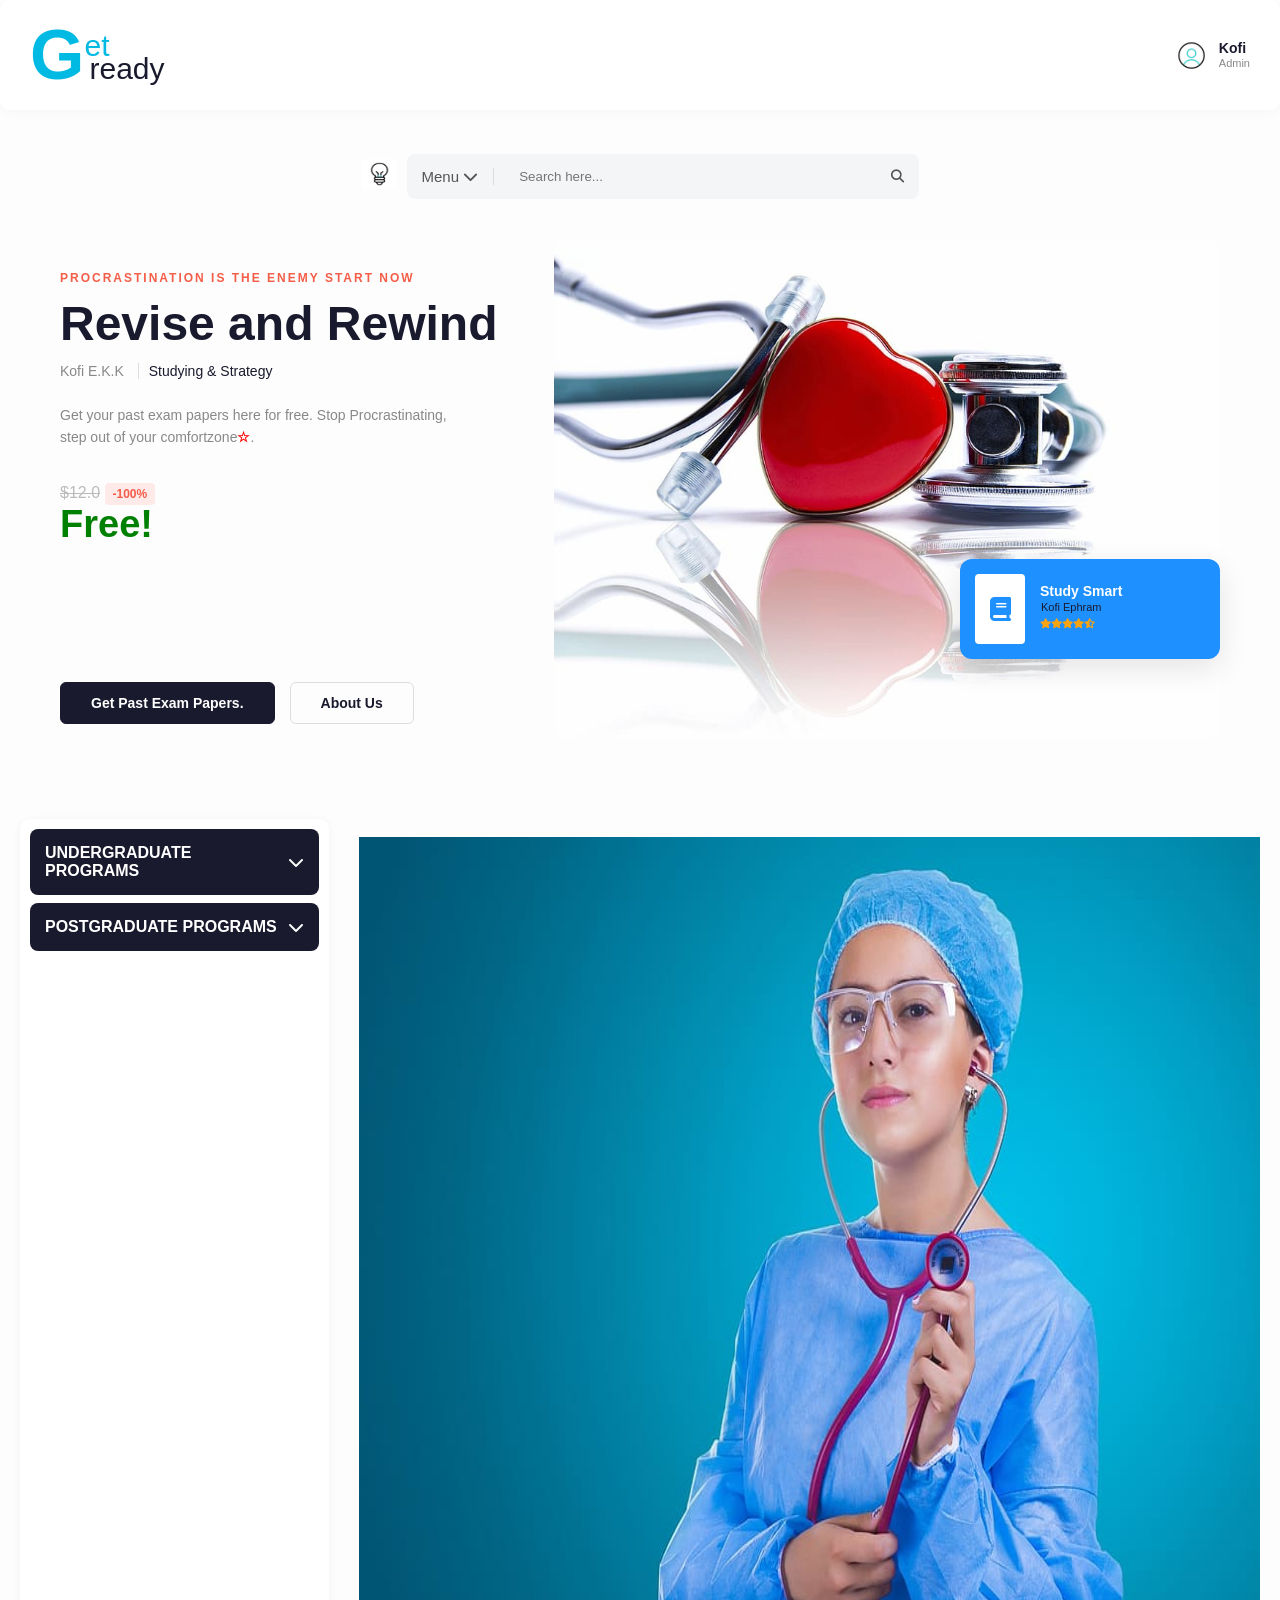
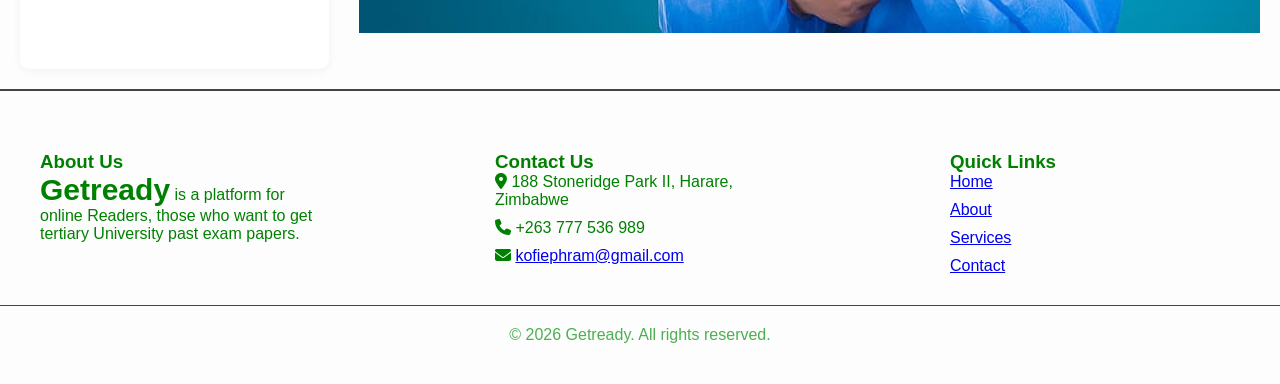
==== commit ae914de7: "everything2" ====
--- a/ready.html
+++ b/ready.html
@@ -3,1054 +3,390 @@
 <head>
     <meta charset="UTF-8">
     <meta name="viewport" content="width=device-width, initial-scale=1.0">
-    <title>BookLand – Online Bookstore</title>
+    <title>Getready – Past Exam Papers</title>
     <link rel="stylesheet" href="ready.css">
+    <link rel="stylesheet" href="https://cdnjs.cloudflare.com/ajax/libs/font-awesome/6.5.0/css/all.min.css">
 </head>
 <body>
 
     <nav class="navbar" id="top">
+        <div>
             <span style="font-size: 30px;"><b style="font-size:70px;color:rgb(0, 186, 227);">G</b><sup style="font-size: 30px;color:rgb(0, 186, 227)">et</sup><span style="margin-left: -20px;">ready</span></span>
         </div>
-
-            <div class="user-profile">
-                <img src="pictures\profile.gif" alt="User">
-                <div class="user-info">
-                    <span>Kofi</span>
-                    <small>Admin</small>
-                </div>
+        <div class="user-profile">
+            <img src="pictures/profile.gif" alt="User">
+            <div class="user-info">
+                <span>Kofi</span>
+                <small>Admin</small>
             </div>
         </div>
     </nav>
     <br>
 
-<div class="setch">
-    <span><img src="pictures\idea.gif" alt="light" height="30px" width="35"></span> <i class="fa-solid fa-chevron-down"></i>&ensp;
-    <div class="search-bar">
-         
-            <div class="search-dropdown">
-                <span>Menu</span> <i class="fa-solid fa-chevron-down"></i>
-            </div>
+    <div class="setch">
+        <span><img src="pictures/idea.gif" alt="light" height="30px" width="35"></span> 
+        <div class="search-bar">
+            <div class="search-dropdown"><span>Menu</span> <i class="fa-solid fa-chevron-down"></i></div>
             <input type="text" placeholder="Search here...">
             <button><i class="fa-solid fa-magnifying-glass"></i></button>
         </div>
-</div>
-
+    </div>
 
     <header class="hero">
         <div class="container hero-container">
-            
             <div class="hero-content">
                 <br>
-                <span class="tag">Procrastination is the enermy Start now</span>
+                <span class="tag">Procrastination is the enemy Start now</span>
                 <h1 class="book-title">Revise and Rewind</h1>
                 <p class="author">Kofi E.K.K <span class="genre">Studying & Strategy</span></p>
-                
-                <p class="description">
-                    Get your past exam papers here for free.Stop Procrastinating ,step out of your comfortzone<b style="color: red;">&star;</b>.
-                </p>
-
+                <p class="description">Get your past exam papers here for free. Stop Procrastinating, step out of your comfortzone<b style="color: red;">&star;</b>.</p>
                 <div class="price-box">
                     <span class="old-price">$12.0</span>
-                    <span class="discount-tag">-100%</span>
-                    <br>
-                
+                    <span class="discount-tag">-100%</span><br>
                     <span class="current-price">Free!</span>
                 </div>
-
                 <div class="hero-buttons">
                     <a href="#here"><button class="btn btn-primary">Get Past Exam Papers.</button></a>
-                    <a href="/about.html"> <button class="btn btn-outline">About Us</button></a>
-                </div>
-            </div>
-
+                    <a href="about.html"><button class="btn btn-outline">About Us</button></a>
+                </div>
+            </div>
             <div class="hero-image-area">
                 <div class="blob-bg"></div>
-            
-
-                 <div class="slideshow-container">
-        <div class="slide">
-            <img src="pictures\bright-cardiac-cardiology-care.jpg" alt="Image 1">
-            <div class="text"></div>
-        </div>
-        <div class="slide">
-            <img src="pictures\Geiger-counter-768x570.jpg" alt="Image 2">
-            <div class="text"></div>
-        </div>
-        <div class="slide">
-            <img src="pictures\doctor-surgeon-operation-instruments.jpg" alt="Image 3">
-            <div class="text"></div>
-        </div>
-
-    </div>
-
-
-
-
-    <script>
-        // for two
-        let slideIndex = 1;
-let slides = document.getElementsByclass("slide");
-showSlides(slideIndex);
-function plusSlide(n) {
-    showSlides(slideIndex += n);
-}
-function showSlides(n) {
-    if (n > slides.length) {slideIndex = 1}
-    if (n < 1) {slideIndex = slides.length}
-
-    for (let i = 0; i < slides.length; i++) {
-        slides[i].style.transform = `translateX(${(i - slideIndex + 1) * 100}%)`;
-    }
-}
-// Automatic slideshow
-setInterval(() => {
-    plusSlide(1);
-}, 3000);
-    </script>
-
-                 
-
-
- <div class="floating-card">
-                    <div class="mini-book-cover">
-                        <i class="fa-solid fa-book"></i>
-                    </div>
+                <div class="slideshow-container">
+                    <div class="slide"><img src="pictures/bright-cardiac-cardiology-care.jpg" alt="Image 1"></div>
+                    <div class="slide"><img src="pictures/Geiger-counter-768x570.jpg" alt="Image 2"></div>
+                    <div class="slide"><img src="pictures/doctor-surgeon-operation-instruments.jpg" alt="Image 3"></div>
+                </div>
+                <div class="floating-card">
+                    <div class="mini-book-cover"><i class="fa-solid fa-book"></i></div>
                     <div class="mini-card-info">
                         <h4>Study Smart</h4>
                         <p>Kofi Ephram</p>
-                        <div class="stars">
-                            <i class="fa-solid fa-star"></i>
-                            <i class="fa-solid fa-star"></i>
-                            <i class="fa-solid fa-star"></i>
-                            <i class="fa-solid fa-star"></i>
-                            <i class="fa-solid fa-star-half-stroke"></i>
-                        </div>
-                        <!-- <span class="mini-price">Free!</span> -->
+                        <div class="stars"><i class="fa-solid fa-star"></i><i class="fa-solid fa-star"></i><i class="fa-solid fa-star"></i><i class="fa-solid fa-star"></i><i class="fa-solid fa-star-half-stroke"></i></div>
                     </div>
                 </div>
             </div>
-
         </div>
     </header>
 
-    
-
-
-
-<div style="display: flex; flex-direction: row;">
-    <div class="faculties" id="here">
-       
-        <div class="faculty">
-             <br>
-            <button class="post-btn">UNDERGRADUATE PROGRAMS</button>
+    <div class="main-layout" id="here">
+        <!-- SIDEBAR DROPDOWNS -->
+        <div class="faculties">
+            
+            <!-- LEVEL 1: UNDERGRADUATE -->
+            <button class="level1-btn">UNDERGRADUATE PROGRAMS <i class="fa-solid fa-chevron-down"></i></button>
+            <div class="level1-content">
+                
+                <button class="faculty-btn">Agriculture Environment & Food Systems</button>
+                <div class="degree-programs">
+                    <ul>
+                        <li><a href="#">BSc Honours Value Chain Development And Agricultural Marketing - HVCDAM</a></li>
+                        <li><a href="#">BSc Honours Agricultural Development and Communication Systems -HDCS</a></li>
+                        <li><a href="#">BSc Honours Agricultural and Natural Resource Economics-HANRE</a></li>
+                        <li><a href="#">BSc Honours Agricultural Informatics-HAI</a></li>
+                        <li><a href="#">BSc Honours Plant Production Science & Technology-HPPST</a></li>
+                        <li><a href="#">BSc Honours Horticulture and Plantation Sciences-HHPS</a></li>
+                        <li><a href="#">BSc Honours Crop Improvement and Seed Systems-HCISS</a></li>
+                        <li><a href="#">BSc Honours Livestock Production and Nutrition Sciences-HLPNS</a></li>
+                        <li><a href="#">BSc Honours Soil Science and Land Management-HSSLM</a></li>
+                        <li><a href="#">BSc Honours Food Engineering-HFE</a></li>
+                        <li><a href="#">BSc Honours Water Resources and Irrigation Engineering-HWRIE</a></li>
+                    </ul>
+                </div>
+
+                <button class="faculty-btn">ARTS & HUMANITIES</button>
+                <div class="degree-programs">
+                    <ul>
+                        <li><a href="#">BA Honours Film Radio and Television Production - HFTRP</a></li>
+                        <li><a href="#">BA Honours Multi-Media Production - HMMP</a></li>
+                        <li><a href="#">BA Honours Media and Marketing Communication - HMMC</a></li>
+                        <li><a href="#">BA Honours African Musicology - HBAM</a></li>
+                        <li><a href="#">BA Honours Language Literature and Intercultural Communication HLLIE</a></li>
+                        <li><a href="#">BA Honours Journalism, Media and Broadcasting-HJMB</a></li>
+                        <li><a href="#">BA Honours Fine Arts-HFA</a></li>
+                    </ul>
+                </div>
+
+                <button class="faculty-btn">BUSINESS MANAGEMENT SCIENCES AND ECONOMICS</button>
+                <div class="degree-programs">
+                    <ul>
+                        <li><a href="#">BSc Honours Public Sector Accounting and Finance-HPSACCF</a></li>
+                        <li><a href="#">BSc Honours Forensic Accounting -HFORACC</a></li>
+                        <li><a href="#">BSc Honours Accounting and Finance-HACCN</a></li>
+                        <li><a href="#">BSc Honours Audit and Risk Management-HARMGT</a></li>
+                        <li><a href="#">BSc Honours Business Enterprise Development-HBED</a></li>
+                        <li><a href="#">BSc Honours Human Capital Development Science-HCM</a></li>
+                        <li><a href="#">BSc Digital Banking -HDBANK</a></li>
+                        <li><a href="#">BSc Honours Supply Chain Management -HSCM</a></li>
+                        <li><a href="#">BSc Honours Economics and Development-HECD</a></li>
+                    </ul>
+                </div>
+
+                <button class="faculty-btn">COMPUTER ENGINEERING INFORMATICS COMMUNICATION</button>
+                <div class="degree-programs">
+                    <ul>
+                        <li><a href="#">BSc Hon Electronics and Telecommunications Engineering-HET</a></li>
+                        <li><a href="#">BSc Honours Cyber Security and Forensic Auditing HCF</a></li>
+                        <li><a href="#">BSc Hons Network Engineering-HNE</a></li>
+                        <li><a href="#">BSc Honours Data Science and Informatics-HDS</a></li>
+                        <li><a href="#">BSc Hons Computer Engineering-HCE</a></li>
+                        <li><a href="#">BSc Honours Software Engineering -HSE</a></li>
+                        <li><a href="#">BSc Honours Computer Science-HCS</a></li>
+                        <li><a href="#">BSc Honours Artificial Intelligence and Machine Learning-HAI</a></li>
+                    </ul>
+                </div>
+
+                <button class="faculty-btn">MEDICINE & HEALTH SCIENCES</button>
+                <div class="degree-programs">
+                    <ul>
+                        <li><a href="#">BSc Hons Nursing Science (BSc Hons NS)</a></li>
+                        <li><a href="#">B. Pharmacy Hons. (HPM)</a></li>
+                        <li><a href="#">BSc Hons Clinical Pharmacology-HCP</a></li>
+                        <li><a href="#">BSc Physiotherapy Hons. (HPT)</a></li>
+                        <li><a href="#">BSc Medical Laboratory Sciences-HBMLS</a></li>
+                        <li><a href="#">BSc (Hons) Degree in Optometry (BSHO)</a></li>
+                        <li><a href="#">BSc Honours Biomedical Engineering-BSc HBIOENG</a></li>
+                    </ul>
+                </div>
+
+                <button class="faculty-btn">EDUCATION</button>
+                <div class="degree-programs">
+                    <ul>
+                        <li><a href="#">Bachelor of Education (Honours) Development and Management of Junior Education Schools-HDMJES</a></li>
+                        <li><a href="#">Bachelor of Education (Honours) Early Childhood Development and Social Policy -HEDSP</a></li>
+                        <li><a href="#">Bachelor of Education Honours Special Needs and Assistive Technologies -BEHSNAT</a></li>
+                        <li><a href="#">Bachelor of Science (Honours) Psycho-Social Guidance and Counselling -BSHBC</a></li>
+                        <li><a href="#">Bachelor of Education (Honours) in Leadership and Governance-BEHLG</a></li>
+                    </ul>
+                </div>
+
+                <button class="faculty-btn">ENGINEERING AND THE BUILT ENVIRONMENT</button>
+                <div class="degree-programs">
+                    <ul>
+                        <li><a href="#">BSc Honours Civil Engineering-HENCENG</a></li>
+                        <li><a href="#">BSc Honours Chemical Engineering-HCE</a></li>
+                        <li><a href="#">BSc Honours Mechanical Engineering-HENMECH</a></li>
+                        <li><a href="#">BSc Industrial Engineering-HENIND</a></li>
+                        <li><a href="#">BSc Honours Electrical and Electronic Engineering-HENELENG</a></li>
+                        <li><a href="#">BSc Honours Architecture-BARCH</a></li>
+                    </ul>
+                </div>
+
+                <button class="faculty-btn">LAW</button>
+                <div class="degree-programs">
+                    <ul>
+                        <li><a href="#">B. Laws Hons. (LLBS)</a></li>
+                        <li><a href="#">B.Substantive Laws-LLBSS</a></li>
+                    </ul>
+                </div>
+
+                <button class="faculty-btn">SCIENCE</button>
+                <div class="degree-programs">
+                    <ul>
+                        <li><a href="#">BSc Honours Biotechnology and Biochemistry -HBCBMB</a></li>
+                        <li><a href="#">BSc Honours Biological Sciences-BZHSC</a></li>
+                        <li><a href="#">BSc Honours Industrial Chemistry-HICH</a></li>
+                        <li><a href="#">BSc Honours Pharmaceutical Chemistry-HPHC</a></li>
+                        <li><a href="#">BSc Honours Mathematics and Computational Science - MCH</a></li>
+                        <li><a href="#">BSc Honours Data Science and Systems - HDSC</a></li>
+                        <li><a href="#">BSc Honours Food Science and Technology - HFST</a></li>
+                    </ul>
+                </div>
+
+                <button class="faculty-btn">SOCIAL AND BEHAVIOURAL SCIENCES</button>
+                <div class="degree-programs">
+                    <ul>
+                        <li><a href="#">BSc Honours Government and Public Management-GPM</a></li>
+                        <li><a href="#">BSc Honours Political Science and Diplomacy-POSD</a></li>
+                        <li><a href="#">BSc Honours Social Innovation and Community Development-BSCID</a></li>
+                        <li><a href="#">BSc Honours Industrial Sociology-HISO</a></li>
+                        <li><a href="#">BSc Honours Organisational and Industrial Psychology-HIOP</a></li>
+                        <li><a href="#">BSc Honours Social Work-HSW</a></li>
+                    </ul>
+                </div>
+
+                <button class="faculty-btn">VET SCIENCES</button>
+                <div class="degree-programs">
+                    <ul>
+                        <li><a href="#">BSc Honours Veterinary Bioengineering-HVSB</a></li>
+                    </ul>
+                </div>
+            </div>
+
+            <!-- LEVEL 1: POSTGRADUATE -->
+            <button class="level1-btn">POSTGRADUATE PROGRAMS <i class="fa-solid fa-chevron-down"></i></button>
+            <div class="level1-content">
+
+                <button class="faculty-btn">Agriculture Environment & Food Systems</button>
+                <div class="degree-programs">
+                    <ul>
+                        <li><a href="#">MSc Agricultural and Applied Economics (MAAE)</a></li>
+                        <li><a href="#">MSc Agricultural Administration Policy and Trade (MAAPT)</a></li>
+                        <li><a href="#">MSc Agricultural Informatics and Data Analytics (MAIDA)</a></li>
+                        <li><a href="#">MSc Dairy Science & Technology (MDST)</a></li>
+                        <li><a href="#">MSc Plant Breeding and Biotechnology (MPBB)</a></li>
+                        <li><a href="#">MSc Climate Change and Food Systems (MCCFS)</a></li>
+                    </ul>
+                </div>
+
+                <button class="faculty-btn">ARTS & HUMANITIES</button>
+                <div class="degree-programs">
+                    <ul>
+                        <li><a href="#">Master of Arts Linguistics - MLG</a></li>
+                        <li><a href="#">Master of Arts Language and Multicultural Communication - MATI</a></li>
+                        <li><a href="#">Master of Arts in Communication and Media Studies-MCMS</a></li>
+                        <li><a href="#">Master of Arts Conflict, Peace and Governance - MCPG</a></li>
+                    </ul>
+                </div>
+
+                <button class="faculty-btn">BUSINESS MANAGEMENT SCIENCES AND ECONOMICS</button>
+                <div class="degree-programs">
+                    <ul>
+                        <li><a href="#">MSc HUMAN CAPITAL MANAGEMENT - MHCM</a></li>
+                        <li><a href="#">MSc SUPPLY CHAIN MANAGEMENT - MSCM</a></li>
+                        <li><a href="#">MSc INTERNATIONAL BUSINESS MANAGEMENT - MIBM</a></li>
+                        <li><a href="#">MSC ACCOUNTING AND FINANCE - MACCFIN</a></li>
+                        <li><a href="#">MASTER OF BUSINESS ADMINISTRATION - MBA</a></li>
+                    </ul>
+                </div>
+
+                <button class="faculty-btn">COMPUTER ENGINEERING INFORMATICS COMMUNICATION</button>
+                <div class="degree-programs">
+                    <ul>
+                        <li><a href="#">MASTER OF SCIENCE COMPUTER SCIENCE-MCS</a></li>
+                        <li><a href="#">MASTER OF SCIENCE DATA SCIENCE AND INFORMATICS-MDS</a></li>
+                        <li><a href="#">MASTER OF SCIENCE CYBERSECURITY-MCY</a></li>
+                        <li><a href="#">MASTER OF SCIENCE NETWORK ENGINEERING-MNE</a></li>
+                    </ul>
+                </div>
+
+                <button class="faculty-btn">MEDICINE & HEALTH SCIENCES</button>
+                <div class="degree-programs">
+                    <ul>
+                        <li><a href="#">MSc Clinical Pharmacology</a></li>
+                        <li><a href="#">MSc Biomedical Engineering</a></li>
+                        <li><a href="#">MSc Medical Analytics and Informatics</a></li>
+                        <li><a href="#">MSc Public Health</a></li>
+                    </ul>
+                </div>
+
+                <button class="faculty-btn">EDUCATION</button>
+                <div class="degree-programs">
+                    <ul>
+                        <li><a href="#">Master of Education Primary Education - MEDPED</a></li>
+                        <li><a href="#">Master of Education Inclusive Education - MEIE</a></li>
+                        <li><a href="#">Master of Education Educational Leadership and Ethics - MELE</a></li>
+                    </ul>
+                </div>
+
+                <button class="faculty-btn">ENGINEERING AND THE BUILT ENVIRONMENT</button>
+                <div class="degree-programs">
+                    <ul>
+                        <li><a href="#">Master of Science in Communication Engineering - MSCOMMENG</a></li>
+                        <li><a href="#">Master of Science in Electrical Power - MSCMEPE</a></li>
+                        <li><a href="#">Master of Science Mining Engineering - MMIN</a></li>
+                        <li><a href="#">MSc Mechatronics and Artificial Intelligence - MECHART</a></li>
+                    </ul>
+                </div>
+
+                <button class="faculty-btn">LAW</button>
+                <div class="degree-programs">
+                    <ul>
+                        <li><a href="#">Master of Laws in Commercial Law</a></li>
+                        <li><a href="#">Master of Laws in International Law</a></li>
+                        <li><a href="#">Master of Laws in Criminal Law</a></li>
+                    </ul>
+                </div>
+
+                <button class="faculty-btn">SCIENCE</button>
+                <div class="degree-programs">
+                    <ul>
+                        <li><a href="#">MSc Biotechnology and Molecular Biology</a></li>
+                        <li><a href="#">MSc Environmental Chemistry</a></li>
+                        <li><a href="#">MSc Data Science</a></li>
+                    </ul>
+                </div>
+
+                <button class="faculty-btn">SOCIAL AND BEHAVIOURAL SCIENCES</button>
+                <div class="degree-programs">
+                    <ul>
+                        <li><a href="#">MSc Government and Public Management</a></li>
+                        <li><a href="#">MSc Political Science and Diplomacy</a></li>
+                        <li><a href="#">MSc Social Work</a></li>
+                    </ul>
+                </div>
+            </div>
+        </div>
+
+        <!-- MAIN CONTENT AREA -->
+        <div class="owner">
             <br>
-            
-            <button class="faculty-btn" onclick="toggleImage();toggleImage2()" >Agriculture Environment & Food Systems</button>
-            <div class="degree-programs">
-                <ul>
-                    <li><a href="#">Bcs Honours Value Chain Development And Agricultural Marketing - HVCDAM</a></li>
-                    <li><a href="#">BSc Honours Agricultural Development and Communication Systems -HDCS</a></li>
-                    <li><a href="#">BSc Honours Agricultural and Natural Resource Economics-HANRE</a></li>
-                    <li><a href="#">BSc Honours Agricultural Informatics-HAI</a></li>
-                    <li><a href="#">BSc Honours Plant Production Science  & Technology-HPPST</a></li>
-                    <li><a href="#">BSc Honours Horticulture and Plantation Sciences-HHPS</a></li>
-                    <li><a href="#">BSc Honours Crop Improvement and Seed Systems-HCISS</a></li>
-                    <li><a href="#">BSc Honours Livestock Production and Nutrition Sciences-HLPNS</a></li>
-                    <li><a href="#">BSc Honours Livestock Improvement and Genetic Conservation-HLIGC</a></li>
-                    <li><a href="#">BSc Honours Rangeland Science and Livestock Production Ecology-HRSLPE</a></li>
-                    <li><a href="#">BSc Honours Meat and Dairy Sciences and Technology-HMDST</a></li>
-                    <li><a href="#">BSc Honours Soil Science and Land Management-HSSLM</a></li>
-                    <li><a href="#">BSc Honours Water and Waste Management Systems-HWWMS</a></li>
-                    <li><a href="#">BSc Honours Agricultural and Environmental Monitoring Systems-HAEMS</a></li>
-                    <li><a href="#">BSc Honours Climate Science Resilience and Livelihoods-HCSRL</a></li>
-                    <li><a href="#">BSc Honours Applied Environmental Sciences and Technology-HAEST</a></li>
-                    <li><a href="#">BSc Honours Agricultural Equipment Design and  Manufacturing Systems-
-HAEDMS</a></li>
-                    <li><a href="#">BSc Honours Food Engineering-HFE</a></li>
-                    <li><a href="#">BSc Honours Water Resources and Irrigation Engineering-HWRIE</a></li>
-                    <li><a href="#">BSc Honours Agricultural Processing Plant Design and Systems 
-Engineering-HAPPDSE</a></li>
-
-
-                   
-                </ul>
-            </div>
-        </div>
-
-        <div class="faculty">
-            <button class="faculty-btn">ARTS & HUMANITIES</button>
-            <div class="degree-programs">
-                <ul>
-                    <li><a href="#">BA Honours Film Radio and Television Production - HFTRP</a></li>
-                    <li><a href="#">BA Honours Multi-Media Production - HMMP</a></li>
-                    <li><a href="#">BA Honours Media and Marketing Communication - HMMC</a></li>
-                    <li><a href="#">BA Honours African Musicology - HBAM</a></li>
-                    <li><a href="#">BA Honours Language Literature and Intercultural Communication HLLIE</a></li>
-                    <li><a href="#">BA Honours Multilingual Communication Translation and Interpretation HMCTI</a></li>
-                    <li><a href="#">BA Honours Multicultural Heritage and Tourism - HMHT</a></li>
-                    <li><a href="#">BA Honours Philosophy Ethics and Human Development - HPEHD</a></li>
-                    <li><a href="#">BA Honours Religion Leadership and Society - HRLDS</a></li>
-                    <li><a href="#">BA Honours African Heritage and Knowledge Systems - HAHKS</a></li>
-                     <li><a href="#">BA Honours Archaeological Sciences and Human Development - HASHD</a></li>
-                      <li><a href="#">BA Honours Digital Archival and Historical Information Management - 
-DAH</a></li>
-                       <li><a href="#">BA Honours Zimbabwean History and International Affairs - HIA</a></li>
-                        <li><a href="#">BA Honours Heritage and Economic History - BAHEH</a></li>
-                         <li><a href="#">BA Honours History of War and Security - HHWS</a></li>
-                          <li><a href="#">BA Honours Creative Designs,Animation and Motion Graphics-HCDA</a></li>
-                           <li><a href="#">BA Honours Journalism,Media and Broadcasting-HJMB</a></li>
-                            <li><a href="#">BA Honours Fine Arts-HFA</a></li>
-                             <li><a href="#">BA Honours Visual and performing Arts-HVPA</a></li>
-                             <li><a href="#">BA Honours Conflict peace Building and Social Transformation-HCPST</a></li>
-                             <li><a href="#">BA Honours Risk Reduction and Disaster Management - HRRDM</a></li>
-                             
-                </ul>
-            </div>
-        </div>
-
-        <div class="faculty">
-            <button class="faculty-btn">BUSINESS MANAGEMENT SCIENCES AND ECONOMICS</button>
-            <div class="degree-programs">
-                <ul>
-                    <li><a href="#">BSc Honours Public Sector Accounting and Finance-HPSACCF</a></li>
-                    <li><a href="#">BSc Honours Forensic Accounting -HFORACC</a></li>
-                    <li><a href="#">BSc Honours Accounting and Finance-HACCN</a></li>
-                    <li><a href="#">BSc Honours Financial and Accounting Systems Development and Applications-HFCSDA</a></li>
-                    <li><a href="#">BSc Honours Fiscal Management-HFISMGT</a></li>
-                     <li><a href="#">BSc Honours Audit and Risk Management-HARMGT</a></li>
-                      <li><a href="#">BSc Honours Leisure and Hospitality Management -HLHM</a></li>
-                       <li><a href="#">BSc Honours Culinary Arts and Hotel Catering -HCAHC</a></li>
-                        <li><a href="#">BSc Honours Economic Tourism Development -HETD</a></li>
-                         <li><a href="#">BSc Honours Integrated Tourism Marketing and Internationalisation -HITMI</a></li>
-                          <li><a href="#">BSc Honours Business Enterprise Development-HBED</a></li>
-                           <li><a href="#">BSc Honours Human Capital Development Science-HCM</a></li>
-                            <li><a href="#">BSc Honours Business Management Systems Design and Applications-
-HBMSDA</a></li>
-                             <li><a href="#">BSc Honours Business Marketing Informatics-HBMI</a></li>
-                              <li><a href="#">BSc Digital Banking -HDBANK</a></li>
-                               <li><a href="#">BSc Honours Public Relations and Marketing-HPRM</a></li>
-                                <li><a href="#">BSc Honours Supply Chain Management -HSCM</a></li>
-                                 <li><a href="#">BSc Honours Economics and Development-HECD</a></li>
-                                  <li><a href="#">BSc Honours Business and Industrial Economics-HBIE</a></li>
-                                   <li><a href="#">BSc Honours Financial Economics and Trade-HFET</a></li>
-                                    <li><a href="#">BSc Honours Computational Economics-HCOE</a></li>
-                </ul>
-            </div>
-        </div>
-        <div class="faculty">
-            <button class="faculty-btn">COMPUTER ENGINEERING INFORMATICS COMMUNICATION</button>
-            <div class="degree-programs">
-                <ul>
-                    <li><a href="#">BSc Hon Electronics and Telecommunications Engineering-HET</a></li>
-                    <li><a href="#">BSc. Honours Cyber Security and Forensic Auditing  HCF  </a></li>
-                    <li><a href="#">BSc Hons Network Engineering-HNE</a></li>
-                    <li><a href="#">BSc. Honours Data Science and Informatics-HDS</a></li>
-                    <li><a href="#">BSc Hons. Computer Engineering-HCE</a></li>
-                    <li><a href="#">BSc. Honours Hardware Engineering -HHE</a></li>
-                    <li><a href="#">BSc. Honours Software Engineering -HSE</a></li>
-                    <li><a href="#">BSc. Honours Computer Science-HCS</a></li>
-                    <li><a href="#">BSc. Honours Artificial Intelligence and Machine Learning-HAI</a></li>
-                    <li><a href="#">BSc. Honours Cloud Computing and Internet of Things-HCC </a></li>
-
-                </ul>
-            </div>
-        </div>
-        <div class="faculty">
-            <button class="faculty-btn">MEDICINE & HEALTH SCIENCES</button>
-            <div class="degree-programs">
-                <ul>
-                    <li><a href="#">BSc Hons in Audiology-(HAUD)</a></li>
-                    <li><a href="#">B. Pharmacy Hons. (HPM)</a></li>
-                    <li><a href="#">BSc Hons Clinical Pharmacology-HCP</a></li>
-                    <li><a href="#">BSc Physiotherapy Hons. (HPT) </a></li>
-                    <li><a href="#">BSc Hons Occupational and Environmental Health  (HOE)</a></li>
-                    <li><a href="#">BSc Hons Nursing Science (BSc Hons NS)</a></li>
-                    <li><a href="#">BSc Hons Forensic Medicine- HFM</a></li>
-                     <li><a href="#">BSc Medical Laboratory Sciences-HBMLS</a></li>
-                      <li><a href="#">Bachelor of Science Degree in Health Education and Health Promotion  BSc HEHP</a></li>
-                       <li><a href="#">BSc Hons. Radiography (Diagnosis) (BSc HRD) </a></li>
-                        <li><a href="#">BSc Hons Radiology Therapy-HRT</a></li>
-                         <li><a href="#">BSc (Hons) Degree in Optometry (BSHO)</a></li>
-                          <p>BSc Honours Biomedical Sciences BSc BMS (with pathways to) :</p>
-                         <li><a href="#"> a: Bachelor of Medicine and Bachelor of Surgery (MBChB)</a></li>
-                           <li><a href="#"> b: Bachelor of Dental Surgery (BDS)</a></li>
-                            <li><a href="#">BSc Honours Drug Discovery and Therapeutics-BSc HPS</a></li>
-                             <li><a href="#">BSc Occupational Therapy (HOT)</a></li>
-                              <li><a href="#">BSc Honours Biomedical Engineering-BSc HBIOENG</a></li>
-                               <li><a href="#">BSc Honours Medical Analytics and Informatics-BSc HMANI</a></li>
-                                <li><a href="#">BSc Honours Language and Speech Therapy-BSc HSLT</a></li>
-        
-
-
-                </ul>
-            </div>
-        </div>
-        <div class="faculty">
-            <button class="faculty-btn">EDUCATION</button>
-            <div class="degree-programs">
-                <ul>
-                    <li><a href="#">Bachelor of Education (Honours) Development and Management of Junior Education Schools-HDMJES </a></li>
-                  <p> Bachelor of Education (Honours) Junior Education -BEDHJE  With the following options : </p>
-<li><a href="#">1. Visual and Performing Arts </a></li>
-<li><a href="#">2. Languages </a></li>
-<li><a href="#">3. Social Science </a></li>
-<li><a href="#">4.Science </a></li>
-<li><a href="#"> 5.Mathematics</a></li>
-                    <li><a href="#">Bachelor of Education (Honours) Development and Management of Early 
-Childhood Schools-HDMES</a></li>
-                    <li><a href="#">Bachelor of Education (Honours) Early Childhood Development and Social Policy -HEDSP</a></li>
-                    <li><a href="#"></a></li>
-                    <li><a href="#">Bachelor of Education Honours Special Needs and Assistive Technologies -BEHSNAT</a></li>
-                    <li><a href="#">Bachelor of Science (Honours) Psycho-Social Guidance and Counselling -BSHBC</a></li>
-                    <li><a href="#">Bachelor of  Education (Honours) Curriculum Design and Instructional 
-Materials Production -BEHCIMP</a></li>
-                    <li><a href="#">Bachelor of Education (Honours) in Leadership and Governance-BEHLG</a></li>
-                     <li><a href="#">Bachelor of Education (Honours) Languages and Literature (Options: English)</a></li>
-                      <li><a href="#">Bachelor of Education (Honours) Civics Religion and Ethics ( Post diploma)</a></li>
-                       <li><a href="#">Bachelor of Education Honours History Heritage and Economic 
-Development (Post Diploma and Post 'A' Level)-BEHHHED</a></li>
-                        <li><a href="#">Bachelor of Science Honours  Science  Mathematics and Technology Education -HSMTE</a></li>
-                        <li><a href="#">Bachelor of Education (Honours) Science Education and Applications -HSEA</a></li>
-                        <li><a href="#">Bachelor of Education (Honours) Materials Production-HMP</a></li>
-                        <li><a href="#">Bachelor of Education ( Honours)  Peforming Arts and Heritage Education-
-HPAHE</a></li>
-
-<p>Bachelor of Education (Honours) Design and Technology-HADTE( With the following options : )</p>
-                        <li><a href="#">1. Agricultural Production and the Environment</a></li>
-                        <li><a href="#">2 The Built Environment</a></li>
-                        <li><a href="#">3 Visual Arts Design and Technology</a></li>
-                        <li><a href="#">4 Food Science 
-Human Nutrition and Technology</a></li>
-                        <li><a href="#">5 Gaming Animation and Digital Media</a></li>
-                        <li><a href="#">6.Geomology and Jewellery Design</a></li>
-                        <li><a href="#">7.Product Design and Technology </a></li>
-                        <li><a href="#">8 Textile Science ,Apparel Design and Technology</a></li>
-                        <li><a href="#">9. Family Consumer Science and Technology</a></li>
-                        
-                </ul>
-            </div>
-        </div>
-
-
-
-
-
-        <div class="faculty">
-            <button class="faculty-btn">ENGINEERING AND 
-THE BUILT 
-ENVIRONMENT</button>
-            <div class="degree-programs">
-                <ul>
-                    <li><a href="#">BSc Honours Civil Engineering-HENCENG</a></li>
-                    <li><a href="#">BSc Honours Construction Engineering and Quantity Surveying-HENCEQS</a></li>
-                    <li><a href="#">BSc Honours Chemical Engineering-HCE</a></li>
-                    <li><a href="#">BSc Honours Mining  and Geological Engineering-HMIE</a></li>
-                    <li><a href="#">BSc Honours Materials Technology and Engineering-HMTE</a></li>
-                    <li><a href="#">BSc Honours Metallurgical Engineering-HMET</a></li>
-                    <li><a href="#">BSc Honours Mechanical Engineering-HENMECH</a></li>
-                    <li><a href="#">BSc Industrial Engineering-HENIND</a></li>
-                    <li><a href="#">BSc Honours Mechatronics-HENMTR</a></li>
-                    <li><a href="#">BSc Honours Electrical and Electronic Engineering-HENELENG</a></li>
-                    <li><a href="#">BSc Honours Energy and Power Systems Engineering-HENPENG</a></li>
-                    <li><a href="#">BSc Honours Automotive Engineering-AUTO</a></li>
-                    <p>BSc Honours Aeronautical Engineering with the following options:</p>
-                    <li><a href="#"> 1. Avionics(AEROV)</a></li>
-                    <li><a href="#">2.Aviation Mechanics (AEROM)</a></li>
-                    <p>BSc Honours Geomatics Engineering  with the following options:</p>
-                    <li><a href="#">1.Geoinformatics Engineering -(HGEG)</a></li>
-                    <li><a href="#">Surveying (HGES)</a></li>
-                    <li><a href="#">BSc Honours Land Administration and Management-HLAM</a></li>
-                    <li><a href="#">BSc Honours Spatial Planning and Management-HSPM</a></li>
-                    <li><a href="#">BSc Honours Architecture-BARCH</a></li>
-                       <li><a href="#">BSc Honours Transport Systems Development-HTSD</a></li>
-                          <li><a href="#">BSc Honours Real Estate-HRE</a></li>
-                    
-
-                </ul>
-            </div>
-        </div>
-        <div class="faculty">
-            <button class="faculty-btn">LAW</button>
-            <div class="degree-programs">
-                <ul>
-                    <li><a href="#">B. Laws Hons. (LLBS) </a></li>
-                    <li><a href="#">B.Substantive Laws-LLBSS</a></li>
-                    <li><a href="#">Building Environment and Energy Engineering</a></li>
-                </ul>
-            </div>
-        </div>
-
-
-        <div class="faculty">
-            <button class="faculty-btn">SCIENCE</button>
-            <div class="degree-programs">
-                <ul>
-                    <p>BSc Honours Biotechnology and Biochemistry (with options in :)</p>
-                    <li><a href="#">A:  Biotechnology and Molecular Biology-HBCBMB</a></li>
-                    <li><a href="#">B: Clinical Biochemistry and Toxicology;-HBCCBT</a></li>
-                    <li><a href="#">C: Genetics and Bioengineering;-HBCGBE</a></li>
-                    <li><a href="#">D: Immunology and Microbiology;-HBCBIM</a></li>
-                    <li><a href="#">E: Industrial and Environmental Microbiology;</a></li>
-                     <li><a href="#">F:  Plant Biochemistry and Medicinal Chemistry-HBCBPBMC</a></li>
-                      <li><a href="#">BSc Honours Biological Sciences-BZHSC</a></li>
-                       <li><a href="#">BSc Honours Forestry Rangeland and Wildlife Ecology-HFRWE</a></li>
-                        <li><a href="#">BSc Honours Biodiversity and Heritage Conservation-HBHC</a></li>
-                         <li><a href="#">BSc Honours Pollution and Environmental Chemistry - HPEC</a></li>
-                          <li><a href="#">BSc Honours Aquatic Science and Ecology-HASE</a></li>
-                          <p> BSc Honours Forensic Science  - HFSSC With specializations in either:</p>
-                           <li><a href="#">1.Forensic Biology and Forensic Biochemistry; </a></li>
-                            <li><a href="#">2.Forensic Biology and Forensic Chemistry; </a></li>
-                             <li><a href="#">3.Forensic Biochemistry and Forensic Chemistry</a></li>
-                              <li><a href="#">4.Forensic Physics and Forensic Chemistry</a></li>
-                               <li><a href="#">BSc Honours Industrial Chemistry-HICH</a></li>
-                                <li><a href="#">BSc Honours Pharmaceutical Chemistry-HPHC</a></li>
-                                 <li><a href="#">BSc Honours Geological Sciences- HGL</a></li>
-                                 <li><a href="#">BSc Honours Petroleum Chemistry and Technology - HPCT</a></li>
-                                 <li><a href="#">BSc Honours Geographical Information Science and Earth Observation - HGISEO</a></li>
-                                 <li><a href="#">BSc Honours Geospatial Intelligence - HGISINT</a></li>
-                                 <li><a href="#">BSc Honours Mathematics and Computational Science - MCH</a></li>
-                                  <li><a href="#">BSc Honours Actuarial Science - HASC</a></li>
-                                   <li><a href="#">	BSc Honours Financial Mathematics - HFM</a></li>
-                                    <li><a href="#">BSc Honours Data Science and Systems - HDSC</a></li>
-                                     <li><a href="#">BSc Applied Statistics - HASTS</a></li>
-                                     <li><a href="#">BSc Honours Nutrition and Dietetics- HND</a></li>
-                                     <li><a href="#">BSc Honours Food Science and Technology - HFST</a></li>
-                                     <li><a href="#">BSc Honours Space Science and Technology - HSST</a></li>
-                                     <li><a href="#">BSc Honours Climate Science and Meteorology - HMCS</a></li>
-                                     <li><a href="#">BSc Honours Industrial Physics - HIPH</a></li>
-                                      <li><a href="#">BSc Digital Disease Surveillance and Environmental Health-HDDSEH</a></li>
-                                       <li><a href="#">BSc Geography and Landscape Ecology-HGLE</a></li>
-                                        <li><a href="#">BSc Honours Materials Science - HMS</a></li>
-                                         <li><a href="#">BSc Honours Medical Physics - HMPH</a></li>
-                </ul>
-            </div>
-        </div>
-        <div class="faculty">
-            <button class="faculty-btn">SOCIAL AND 
-BEHAVIOURAL 
-SCIENCES</button>
-            <div class="degree-programs">
-                <ul>
-                    <li><a href="#">BSc Honours Government and Public Management-GPM</a></li>
-                    <li><a href="#">BSc Honours Political Science and Diplomacy-POSD</a></li>
-                    <li><a href="#">BSc Honours Social Innovation and Community Development-BSCID</a></li>
-                    <li><a href="#">BSc Honours Smart Technology Applications and Community 
-Development-BSTACD</a></li>
-                    <li><a href="#">BSc Honours Industrial Sociology-HISO</a></li>
-                    <li><a href="#">BSc Honours Urbanisation and Social Amenities Development-HUD</a></li>
-                    <li><a href="#">BSc Honours Anthropology and Cultural Heritage -HACH</a></li>
-                      <li><a href="#">BSc Honours Criminology and Society-HCS</a></li>
-                        <li><a href="#">BSc Honours Community Education and Lifelong Learning-BCLL</a></li>
-                          <li><a href="#">BSc Honours Human Settlement Spatiality and Mobility-HSSM</a></li>
-                            <li><a href="#">BSc Honours Population Science and Applied Demography-HPSAD</a></li>
-                              <li><a href="#">BSc Honours Organisational and Industrial Psychology-HIOP</a></li>
-                                <li><a href="#">BSc Honours Child Development and Psychology-HCDP</a></li>
-                                  <li><a href="#">BSc Honours Developmental Psychology-HDP</a></li>
-                                    <li><a href="#">BSc Honours Forensic Psychology and Criminology-HFPC</a></li>
-                                      <li><a href="#">BSc Honours Veterinary Science Technology-HVST</a></li>
-                                        <li><a href="#">BSc Honours  Veterinary Science Therapeutics-HVSP</a></li>
-                                          <li><a href="#">BSc Honours Veterinary Science- BVSc</a></li>
-                                            <li><a href="#">BSc Transport Systems and Development-HTSD</a></li>
-                                            <li><a href="#">BSc Honours Social Work-HSW</a></li>
-
-
-                </ul>
-            </div>
-        </div>
-        <div class="faculty">
-            <button class="faculty-btn"> Vet Sciences</button>
-            <div class="degree-programs">
-                <ul>
-                    <li><a href="#">BSc Honours  Veterinary Bioengineering-HVSB</a></li>
-                </ul>
-            </div>
-        </div>
-
-
-
-
-
-
-
-
-        <!-- postgraduate -->
-
-
-
-
-
-
-
-
-
-
-
-
-
-
-
-
-
-        
-
-        <div class="faculty">
+            <img src="pictures/adult-doctor-girl-healthcare.jpg" alt="doctor" height="100%" width="100%">
             <br>
-            <hr>
-            <hr>
+            <div class="image-container">
+                <img id="myImage" class="magicimg" src="pictures/adult-biology-chemical-chemist.jpg" alt="Dropdown Image" style="display: none;">
+            </div>
             <br>
-            <button class="post-btn">POSTGRADUATE PROGRAMS</button>
-            <br>
-            <br>
-            <div class="faculty">
-
-            <button class="faculty-btn">Agriculture Environment & Food Systems</button>
-            <div class="degree-programs">
-                <ul>
-                    <li><a href="#">Mc Agricultural and Applied Economics (MAAE)</a></li>
-                    <li><a href="#">MSc Agricultural Administration Policy and Trade (MAAPT)</a></li>
-                    <li><a href="#"> MSc Agricultural Informatics and Data Analytics (MAIDA) </a>  </li>
-                     <li><a href="#">MSc Dairy Science & Technology (MDST)  </a></li>
-                      <li><a href="#"> MSc Animal Breeding & Biotechnology (MABB) </a></li>
-                       <li><a href="#"> MSc Animal Nutrition & Feed Production Sciences (MANFPS) </a></li>
-                        <li><a href="#">MSc Crop Protection and Postharvest Technology (MCPPT) </a> </li>
-                         <li><a href="#"> MSc Horticulture (MH)</a> </li>
-                          <li><a href="#">MSc Insect Science and Food Systems (MISFS)  </a></li>
-                           <li><a href="#"> MSc Plant Breeding and Biotechnology (MPBB) </a></li>
-                            <li><a href="#">MSc Plant Production Systems Design and Agronomy (MPPSDA) </a></li>
-                             <li><a href="#">MSc. Environmental Systems Engineering (MESE) </a></li>
-                              <li><a href="#">MSc. Industrial Ecology and Environmental Management (MIEEM) </a> </li>
-                               <li><a href="#">MSc. Climate Change and Food Systems (MCCFS)  </a></li>
-                                <li><a href="#">MSc. Soil Fertility and Plant Nutrition (MSFPN)  </a></li>
-                                  <li><a href="#">MSc. Soil Science and Production Ecology (MSSPE) </a> </li>
-                                    <li><a href="#">MSc. Agricultural Chemicals Development and Production Systems (MACDAPS)  </a> </li>
-                                      <li><a href="#">M.Sc. Food Processing Systems and Technology (MFPST)  </a></li>
-                                        <li><a href="#">M.Sc. Agricultural Equipment Manufacturing Systems (MAEMS)   </a></li>
-                                          <li><a href="#">M.Sc. Irrigation Systems Engineering (MISE)  </a> </li>
-
-
-
-
-                </ul>
-            </div>
-        </div>
-
-        <div class="faculty">
-            <button class="faculty-btn">ARTS & HUMANITIES</button>
-            <div class="degree-programs">
-                <ul>
-                     <li><a href="#">Postgraduate Diploma Translation and Interpretation - PDTI    </a></li>
-                      <li><a href="#"> Master of Arts Linguistics - MLG    </a></li>
-                       <li><a href="#"> Master of Arts Language and Multicultural Communication (With Specialisation in
-Translation and Interpretation) - MATI  </a></li>
-                       <li><a href="#"> Master of Arts Language and Literature Production (English) - MLLPE  </a></li>
-                       <li><a href="#"> Master of Arts Language and Literature Production (African Languages) - MLLPA  </a></li>
-                       <li><a href="#"> Master of Arts in Economic History Heritage and Knowledge Systems - MEHKS  </a></li>
-                       <li><a href="#"> Master of Arts in Theology Church Leadership and Administration - MTLCA  </a></li>
-                       <li><a href="#">Master of Arts in Philosophy Practical Ethics and Human Development - MPEHD   </a></li>
-                       <li><a href="#"> Master of Arts Multi-Media Production Design Systems - MMPD  </a></li>
-                       <li><a href="#">Master of Arts Conflict, Peace and Governance - MCPG   </a></li>
-                       <li><a href="#">Master of Arts War and Security - MWS   </a></li>
-                       <li><a href="#"> Master of Arts Disaster Risk Reduction and Management Systems - MDRRMS  </a></li>
-                       <li><a href="#"> Master of Arts History and International Affairs - MAHI  </a></li>
-                       <li><a href="#"> Master of Arts Archaeological Forensics - MAF  </a></li>
-                       <li><a href="#"> Master of Arts in Communication and Media Studies-MCMS  </a></li>
-                       <li><a href="#">Master of Arts Heritage Resources Management and Materials Production - MHRMP   </a></li>
-
-                </ul>
-            </div>
-        </div>
-
-
-        <div class="faculty">
-            <button class="faculty-btn">BUSINESS MANAGEMENT SCIENCES AND ECONOMICS</button>
-            <div class="degree-programs">
-                <ul>
-                    <li><a href="#"> MSC HUMAN CAPITAL MANAGEMENT - MHCM  </a></li>
-                    <li><a href="#"> MSC SUPPLY CHAIN MANAGEMENT - MSCM  </a></li>
-                    <li><a href="#"> MSC INTERNATIONAL BUSINESS MANAGEMENT - MIBM  </a></li>
-                    <li><a href="#"> MSC STRATEGIC AND INTERNATIONAL MARKETING  - MSIM  </a></li>
-                    <li><a href="#">POSTGRADUATE DIPLOMA IN PUBLIC SECTOR ACCOUNTING AND FINANCE - DPSACCF   </a></li>
-                    <li><a href="#"> MSC CORPORATE FINANCE AND INVESTMENT MANAGEMENT - MCOPFIN </a></li>
-                    <li><a href="#"> MSC PUBLIC SECTOR FINANCE AND INVESTMENT MANAGEMENT - MPACFIN  </a></li>
-                    <li><a href="#"> MSC CORPORATE REPORTING AND GOVERNANCE - MREPGOV  </a></li>
-                    <li><a href="#">MSC COPRPORATE RECONSTRUCTION AND INSOLVENCY - MCOPINS   </a></li>
-                    <li><a href="#"> MSC MICROBUSINESS DEVELOPMENT AND DEVELOPMENT - MMICDEV  </a></li>
-                     <li><a href="#">MSC ACCOUNTING AND FINANCE - MACCFIN   </a></li>
-                    <li><a href="#">MSC ECONOMETRICS AND COMPUTATIONAL ECONOMICS - MESE   </a></li>
-                    <li><a href="#"> MSC MINERAL AND NATURAL RESOURCES ECONOMICS - MMNR  </a></li>
-                     <li><a href="#">MSC INDUSTRIAL ECONOMICS AND TRADE - MIET   </a></li>
-                    <li><a href="#">  MSC BUSINESS ECONOMICS AND INVESTMENT ANALYSIS - MBEIA </a></li>
-                    <li><a href="#">MSC TOURISM AND HOSPITALITY MANAGEMENT - MTHM   </a></li>
-                     <li><a href="#">MSC CULINARY ARTS AND TOURISM - MCAT   </a></li>
-                    <li><a href="#">MSC TOURISM INFOMATICS AND COMMNUNICATION - MTIC   </a></li>
-                    <li><a href="#"> MSC TOURISM INDUSTRY DESIGN AND DEVELOPMENT - MTIDD  </a></li>
-                     <li><a href="#"> MASTER OF HIGHER EDUCATION ADMINISTRATION - MHEA  </a></li>
-                    <li><a href="#"> MASTER OF BUSINESS ADMINISTRATION - MBA  </a></li>
-                    <li><a href="#"> MASTER OF STRATEGIC MANAGEMENT AND LEADERSHIP - MSML  </a></li>
-                     <li><a href="#"> MASTER OF FINANCE AND INVESTMENT - MFI  </a></li>
-                    <li><a href="#"> MASTER OF INTERNATIONAL ECONOMICS AND DEVELOPMENT - MIED  </a></li>
-                </ul>
-            </div>
-
-
-
-
-
-        </div>
-        <div class="faculty">
-            <button class="faculty-btn">COMPUTER ENGINEERING INFORMATICS COMMUNICATION</button>
-            <div class="degree-programs">
-                <ul>
-                    <li><a href="#"> MASTER OF SCIENCE CLOUD COMPUTING AND INTERNET OF THINGS-MCC  </a></li>
-                    <li><a href="#">MASTER OF SCIENCE COMPUTER ENGINEERING-MCE  </a></li>
-                    <li><a href="#">MASTER OF SCIENCE COMPUTER SCIENCE-MCS   </a></li>
-
-                     <li><a href="#">MASTER OF SCIENCE CYBERSECURITY-MCY   </a></li>
-                    <li><a href="#">MASTER OF SCIENCE DATA SCIENCE AND INFORMATICS-MDS   </a></li>
-                     <li><a href="#">  MASTER OF SCIENCE COMPUTER HARDWARE DEVELOPMENT-MHD </a></li>
-                    <li><a href="#"> MASTER OF SCIENCE INDUSTRIAL ELECTRONICS TECHNOLOGY-MIE  </a></li>
-                    <li><a href="#"> MASTER OF SCIENCE INFORMATION SCIENCE AND KNOWLEDGE MANAGEMENT-MIS   </a></li>
-                     <li><a href="#">MASTER OF SCIENCE INFORMATION TECHNOLOGY AUDIT-MIT   </a></li>
-                    <li><a href="#"> MASTER OF SCIENCE MOBILE AND WIRELESS COMMUNICATIONS-MMW  </a></li>
-                     <li><a href="#">MASTER OF SCIENCE NETWORK ENGINEERING-MNE   </a></li>
-                    <li><a href="#"> MASTER OF SCIENCE COMPUTER SOFTWARE DEVELOPMENT-MSD  </a></li>
-                     <li><a href="#"> MASTER OF SCIENCE TELECOMMUNICATIONS ENGINEERING-MTE  </a></li>
-                      <li><a href="#"> POSTGRADUATE DIPLOMA INFORMATION SCIENCE AND KNOWLEDGE MANAGEMENT-PIS  </a></li>
-
-
-                </ul>
-            </div>
-        </div>
-        <div class="faculty">
-            <button class="faculty-btn">MEDICINE & HEALTH SCIENCES</button>
-            <div class="degree-programs">
-                <ul>
-                   <li><a href="#"> MSc Clinical Pharmacology  </a></li>
-
-<li><a href="#">MSc Biomedical Engineering   </a></li>
-<li><a href="#">  MSc Medical Analytics and Informatics </a></li>
-
-<li><a href="#">MSc Haematology    </a></li>
-<li><a href="#">MSc Immunology  </a></li>
-
-<li><a href="#"> MSc Forensic Medicine  </a></li>
-<li><a href="#"> MSc Human Genetics and Biotechnology  </a></li>
-<p>MSc Public Health Health (with options in:)</p>
-<li><a href="#">1.  Health Care Management and Human
-Capital Deveopment   </a></li>
-<li><a href="#"> 2. Human Economics and Financing   </a></li>
-
-<li><a href="#">  3. Global Health  </a></li>
-<li><a href="#"> 4. Maternal
-Child Health   </a></li>
-
-<li><a href="#"> 5. Policy   </a></li>
-<li><a href="#"> 6. Leadership and Governance   </a></li>
-
-<li><a href="#">7. Environmental Health:   </a></li>
-<li><a href="#"> 8. Sports Medicine  </a></li>
-
-<li><a href="#"> 9. Monitoring and Evaluation of Public Health Interventions   </a></li>
-<li><a href="#">MMed Occupational Medicine   </a></li>
-
-<li><a href="#">MMed Emergency Medicine   </a></li>
-<li><a href="#">MMed Neuro-Psychology   </a></li>
-
-<li><a href="#">   </a></li>
-
-<li><a href="#">   </a></li>
-
-<li><a href="#">   </a></li>
-
-<li><a href="#">   </a></li>
-
-<li><a href="#">   </a></li>
-
-<li><a href="#">   </a></li>
-
-<li><a href="#">   </a></li>
-
-
-                </ul>
-            </div>
-        </div>
-        <div class="faculty">
-            <button class="faculty-btn">EDUCATION</button>
-            <div class="degree-programs">
-                <ul>
-                    <li><a href="#"> Master of Education Music Production - MEMP  </a></li>
-
-                    <li><a href="#">Master of Education Sport Science Education  (MESSP)   </a></li>
-
-                    <li><a href="#"> Master of Education Art and Design Education - MEAD  </a></li>
-<li><a href="#">Master of Education Design and Technology Production Systems - MEDTPS   </a></li>
-<li><a href="#">  Masters of Science Early Childhood Development  and Social Practice - MScECDSP </a></li>
-<li><a href="#"> Master of Education  Primary Education  - MEDPED  </a></li>
-<li><a href="#">  Master of Education Assistive Technologies Development and Production - MEATDP </a></li>
-<li><a href="#">  Master of Education Transformative Curriculum Theory and Practice  - MECIMP </a></li>
-<li><a href="#"> Master of Education Inclusive Education - MEIE  </a></li>
-<li><a href="#"> Master of Educational Foundations Heritage and Learning   (MEFHL)  </a></li>
-<li><a href="#"> Master of Science Clinical Educational Psychology - MSCEP  </a></li>
-<li><a href="#"> Postgraduate Diploma in Education Instructional Systems Design and Practice  - PGDPEID  </a></li>
-<li><a href="#"> Master of Education Multi-lingual Education - MEME  </a></li>
-<li><a href="#"> Master of Education Language Development and Technology - MELDT  </a></li>
-<li><a href="#">Master of Education Educational Leadership and Ethics - MELE   </a></li>
-<li><a href="#">Master of Education Higher and Tertiary Education Systems  - MEHTES   </a></li>
-
-<li><a href="#"> Master of Science Technology and Innovation Education - MSTIE  </a></li>
-
-                </ul>
-            </div>
-        </div>
-
-
-
-
-
-        <div class="faculty">
-            <button class="faculty-btn">ENGINEERING AND
-THE BUILT
-ENVIRONMENT</button>
-            <div class="degree-programs">
-                <ul>
-                    <li><a href="#">Master of Science in Communication Engineering - MSCOMMENG   </a></li>
-
-<li><a href="#">Master of Science in Electrical Power - MSCMEPE   </a></li>
-
-<li><a href="#">Master of Science Advanced Mineral Processing and Extractive Metallurgy - MMET   </a></li>
-
-<li><a href="#">Master of Science Mining Engineering - MMIN   </a></li>
-<li><a href="#"> Master of Science Degree in Structural Engineering  - MSSTE  </a></li>
-
-<li><a href="#"> Master of Science Degree in Quantity Surveying - MSQUS  </a></li>
-
-<li><a href="#"> Master of Science Degree in Geotechnical Engineering  - MSGTE  </a></li>
-
-<li><a href="#"> Master of Science Degree in Highway and Transportation Engineering  - MSHTE  </a></li>
-<li><a href="#"> Master of Science Degree In Integrated Water Resources Management - MSIWM  </a></li>
-
-<li><a href="#">Master of Science Degree in Water Resources Engineering and Infrastructure
-Management  - MSWRE   </a></li>
-
-<li><a href="#"> Master of Science Degree in Sanitation and Wastewater Management - MSSWM  </a></li>
-
-<li><a href="#"> MSc Manufacturing Systems Engineering - MSE  </a></li>
-<li><a href="#"> MSc Mechatronics and Artificial Intelligence  - MECHART  </a></li>
-
-<li><a href="#"> Master of Science  in Renewable Energy Engineering - MREE  </a></li>
-
-<li><a href="#"> Master of Science in Architecture and Heritage Conservation - MAHC  </a></li>
-
-<li><a href="#">Masters of Science in Spatial Planning Systems - MSPS   </a></li>
-<li><a href="#"> Masters in Real Estate Management - MREM  </a></li>
-
-<li><a href="#">Master of Science in Transport Planning and Logistics Degree - MTPL   </a></li>
-
-<li><a href="#">Joint Master of Science Degree in Sustainable Urban Planning and Development -
-MSUPD   </a></li>
-
-<li><a href="#">Master of Science Geomatics Engineering Degree  - MGE   </a></li>
-<li><a href="#">  Postgraduate Diploma in Land and Geographic Information Science - PDLGIS </a></li>
-
-                </ul>
-            </div>
-        </div>
-
-
-
-
-
-
-
-        <div class="faculty">
-            <button class="faculty-btn">LAW</button>
-            <div class="degree-programs">
-                <ul>
-                   <li><a href="#"> Masters in Women's Law / Masters in Women Socio-Legal Studies  </a></li>
-<li><a href="#">Master of Laws in Commercial Law   </a></li>
-
-<li><a href="#">Master of Laws in International Law   </a></li>
-<li><a href="#"> Master of Laws in Land and Resource Management Law  </a></li>
-
-<li><a href="#">Master of Laws in Intellectual Property and Technology Law   </a></li>
-<li><a href="#"> Master of Laws in Constitutional and Electoral Law  </a></li>
-<li><a href="#">  Master of Laws in Family and Child Law </a></li>
-
-<li><a href="#"> Master of Laws in Criminal Law  </a></li>
-
-                </ul>
-            </div>
-        </div>
-
-
-        <div class="faculty">
-            <button class="faculty-btn">SCIENCE</button>
-            <div class="degree-programs">
-                <ul>
-                    <p>BSc Honours Biotechnology and Biochemistry (with options in :)</p>
-                    <li><a href="#">A:  Biotechnology and Molecular Biology-HBCBMB</a></li>
-                    <li><a href="#">B: Clinical Biochemistry and Toxicology;-HBCCBT</a></li>
-                    <li><a href="#">C: Genetics and Bioengineering;-HBCGBE</a></li>
-                    <li><a href="#">D: Immunology and Microbiology;-HBCBIM</a></li>
-                    <li><a href="#">E: Industrial and Environmental Microbiology;</a></li>
-                     <li><a href="#">F:  Plant Biochemistry and Medicinal Chemistry-HBCBPBMC</a></li>
-                      <li><a href="#">BSc Honours Biological Sciences-BZHSC</a></li>
-                       <li><a href="#">BSc Honours Forestry Rangeland and Wildlife Ecology-HFRWE</a></li>
-                        <li><a href="#">BSc Honours Biodiversity and Heritage Conservation-HBHC</a></li>
-                         <li><a href="#">BSc Honours Pollution and Environmental Chemistry - HPEC</a></li>
-                          <li><a href="#">BSc Honours Aquatic Science and Ecology-HASE</a></li>
-                          <p> BSc Honours Forensic Science  - HFSSC With specializations in either:</p>
-                           <li><a href="#">1.Forensic Biology and Forensic Biochemistry; </a></li>
-                            <li><a href="#">2.Forensic Biology and Forensic Chemistry; </a></li>
-                             <li><a href="#">3.Forensic Biochemistry and Forensic Chemistry</a></li>
-                              <li><a href="#">4.Forensic Physics and Forensic Chemistry</a></li>
-                               <li><a href="#">BSc Honours Industrial Chemistry-HICH</a></li>
-                                <li><a href="#">BSc Honours Pharmaceutical Chemistry-HPHC</a></li>
-                                 <li><a href="#">BSc Honours Geological Sciences- HGL</a></li>
-                                 <li><a href="#">BSc Honours Petroleum Chemistry and Technology - HPCT</a></li>
-                                 <li><a href="#">BSc Honours Geographical Information Science and Earth Observation - HGISEO</a></li>
-                                 <li><a href="#">BSc Honours Geospatial Intelligence - HGISINT</a></li>
-                                 <li><a href="#">BSc Honours Mathematics and Computational Science - MCH</a></li>
-                                  <li><a href="#">BSc Honours Actuarial Science - HASC</a></li>
-                                   <li><a href="#">	BSc Honours Financial Mathematics - HFM</a></li>
-                                    <li><a href="#">BSc Honours Data Science and Systems - HDSC</a></li>
-                                     <li><a href="#">BSc Applied Statistics - HASTS</a></li>
-                                     <li><a href="#">BSc Honours Nutrition and Dietetics- HND</a></li>
-                                     <li><a href="#">BSc Honours Food Science and Technology - HFST</a></li>
-                                     <li><a href="#">BSc Honours Space Science and Technology - HSST</a></li>
-                                     <li><a href="#">BSc Honours Climate Science and Meteorology - HMCS</a></li>
-                                     <li><a href="#">BSc Honours Industrial Physics - HIPH</a></li>
-                                      <li><a href="#">BSc Digital Disease Surveillance and Environmental Health-HDDSEH</a></li>
-                                       <li><a href="#">BSc Geography and Landscape Ecology-HGLE</a></li>
-                                        <li><a href="#">BSc Honours Materials Science - HMS</a></li>
-                                         <li><a href="#">BSc Honours Medical Physics - HMPH</a></li>
-                </ul>
-            </div>
-        </div>
-        <div class="faculty">
-            <button class="faculty-btn">SOCIAL AND
-BEHAVIOURAL
-SCIENCES</button>
-            <div class="degree-programs">
-                <ul>
-                    <li><a href="#">BSc Honours Government and Public Management-GPM</a></li>
-                    <li><a href="#">BSc Honours Political Science and Diplomacy-POSD</a></li>
-                    <li><a href="#">BSc Honours Social Innovation and Community Development-BSCID</a></li>
-                    <li><a href="#">BSc Honours Smart Technology Applications and Community
-Development-BSTACD</a></li>
-                    <li><a href="#">BSc Honours Industrial Sociology-HISO</a></li>
-                    <li><a href="#">BSc Honours Urbanisation and Social Amenities Development-HUD</a></li>
-                    <li><a href="#">BSc Honours Anthropology and Cultural Heritage -HACH</a></li>
-                      <li><a href="#">BSc Honours Criminology and Society-HCS</a></li>
-                        <li><a href="#">BSc Honours Community Education and Lifelong Learning-BCLL</a></li>
-                          <li><a href="#">BSc Honours Human Settlement Spatiality and Mobility-HSSM</a></li>
-                            <li><a href="#">BSc Honours Population Science and Applied Demography-HPSAD</a></li>
-                              <li><a href="#">BSc Honours Organisational and Industrial Psychology-HIOP</a></li>
-                                <li><a href="#">BSc Honours Child Development and Psychology-HCDP</a></li>
-                                  <li><a href="#">BSc Honours Developmental Psychology-HDP</a></li>
-                                    <li><a href="#">BSc Honours Forensic Psychology and Criminology-HFPC</a></li>
-                                      <li><a href="#">BSc Honours Veterinary Science Technology-HVST</a></li>
-                                        <li><a href="#">BSc Honours  Veterinary Science Therapeutics-HVSP</a></li>
-                                          <li><a href="#">BSc Honours Veterinary Science- BVSc</a></li>
-                                            <li><a href="#">BSc Transport Systems and Development-HTSD</a></li>
-                                            <li><a href="#">BSc Honours Social Work-HSW</a></li>
-
-
-                </ul>
-            </div>
-        </div>
-        <div class="faculty">
-            <button class="faculty-btn"> Vet Sciences</button>
-            <div class="degree-programs">
-                <ul>
-                    <li><a href="#">BSc Honours  Veterinary Bioengineering-HVSB</a></li>
-                </ul>
-            </div>
-        </div>
-        </div>
-           
-
-
-
-        
-
-        
-
-
-
-
-
-        </div>
-
-
-
-
-
-
-     <div  class="owner" > 
-<!-- <div  class="bottdiv">
-<img src="pictures\adult-doctor-girl-healthcare.jpg" alt="doctor"  height="100%" width="100%">
-</div> -->
-
-<br>
-<img src="pictures\adult-doctor-girl-healthcare.jpg" alt="doctor"  height="100%" width="100%">
-<br>
-  <div class="image-container">
-    <img id="myImage" class="magicimg" src="pictures\adult-biology-chemical-chemist.jpg" alt="Dropdown Image"  style="display: none;">
-    <br>
-    <img id="myImage2" class="magicimg" src="pictures\adult-biology-chemical-chemist.jpg" alt="Dropdown Image"  style="display: none;">
-   </div>
-   <br>
-</div>
-
-</div>
-
-<script>
-  function toggleImage() {
-    const image = document.getElementById("myImage");
-    if (image.style.display === "none") {
-      image.style.display = "block";
-    } else {
-      image.style.display = "none";
-    }
-  }
-
-
-  function toggleImage2() {
-    const image = document.getElementById("myImage2");
-    if (image.style.display === "none") {
-      image.style.display = "block";
-    } else {
-      image.style.display = "none";
-    }
-  }
-
-</script>
-
-
+        </div>
+    </div>
 
     <script>
-        const facultyBtns = document.querySelectorAll('.faculty-btn');
-        facultyBtns.forEach(btn => {
+        // Level 1: Undergrad / Postgrad toggle
+        document.querySelectorAll('.level1-btn').forEach(btn => {
             btn.addEventListener('click', () => {
-                const degreePrograms = btn.nextElementSibling;
-                degreePrograms.classList.toggle('show');
+                btn.classList.toggle('active');
+                btn.nextElementSibling.classList.toggle('show');
             });
         });
+
+        // Level 2: Faculty toggle
+        document.querySelectorAll('.faculty-btn').forEach(btn => {
+            btn.addEventListener('click', () => {
+                btn.classList.toggle('active');
+                btn.nextElementSibling.classList.toggle('show');
+            });
+        });
+
+        // Slideshow
+        let slideIndex = 1;
+        let slides = document.getElementsByClassName("slide");
+        showSlides(slideIndex);
+        function plusSlide(n) { showSlides(slideIndex += n); }
+        function showSlides(n) {
+            if (n > slides.length) {slideIndex = 1}
+            if (n < 1) {slideIndex = slides.length}
+            for (let i = 0; i < slides.length; i++) {
+                slides[i].style.transform = `translateX(${(i - slideIndex + 1) * 100}%)`;
+            }
+        }
+        setInterval(() => { plusSlide(1); }, 3000);
     </script>
 
-
-
-
-
-<!-- <script>
-    const dropdownButtons= document.querySelectorAll('.faculty-btn');
-    dropdownButtons.forEach(button => {
-        button.addEventListener('click', () => {
-        const degreePrograms = button.nextElementSibling;
-        const isOpen = degreePrograms.classList.contains('show')
-
-
-        document.querySelectorAll('degree-programs').forEach(content =>{
-            content.classList.remove('show');
-        });
-
-        if(!isOpen){
-            degreePrograms.classList.add('show');
-        }
-        });
-    });
-
-    // closing dropdowns when cliking outside
-
-    document.addEventListener('click',event=>{
-        if(!event.target.closest('.faculty')){
-            document.querySelectorAll('degree-programs').forEach(content=>{
-                content.classList.remove('show');
-            });
-        }
-    });
-</script> -->
-
-
-
-
-
-
-
-
-
-
-
-
-
-
-
-
-
-
-
-
-<footer class="footer">
-    <div class="footer-container" style="background-color: red;">
-        <div class="footer-column" style="background-color: greenyellow;">
-            <h3>About Us</h3>
-            <p style="text-align:start;"><b style="font-size: 30px;">Gready</b> is a platform for online Readers,those who want to get tertiary (University) past exam papers for preparing on their approaching exams.  </p>
-        </div>
-         <div class="footer-column">
-        </div>
-       
-
-
-        <div class="footer-column">
-            <h3>Contact Us</h3>
-            <ul>
-                <li><i class="fas fa-map-marker-alt"></i> 188 Stoneridge Park II, Harare, Zimbabwe</li>
-                <li><i class="fas fa-phone"></i> +263 777 536 989</li>
-                <li><i class="fas fa-envelope"></i> <a href="https://gmail/kofiephram@gmail.com">kofiephram@gmail.com</a></li>
-            </ul>
-        </div>
-
-         <div class="footer-column">
-            <h3>Quick Links</h3>
-            <ul style="text-decoration: none;list-style: none;">
-                <li><a href="#top">Home</a></li>
-                <li><a href="/about.html">About</a></li>
-                <li><a href="/service.html">Services</a></li>
-                <li><a href="/contact.html">Contact</a></li>
-                
-            </ul>
-        </div>
-
-
-        <div class="footlink">
-            <h3 >Follow Us On</h3>
-            <ul class="social-media" style="background-color: black;">
-                <li><a href="https://facebook.com/kofiephram@gmail.com" target="_blank"><i class="fab fa-facebook-f"></i>
-                    <img src="pictures\circle-facebook_-128.png" alt="Man in Suit" height="22px" width="25px"></a></li>
-
-                <li><a href="#" target="_blank"><i class="fab fa-twitter"></i>
-                    <img src="pictures\twitter-128.png" alt="Man in Suit"  height="22px" width="25px"></a></li>
-
-                <li><a href="#" target="_blank"><i class="fab fa-instagram"></i>
-                    <img src="pictures\1_Instagram_colored_svg_1-128.png" alt="Man in Suit" height="22px" width="25px"></a></li>
-
-                <li><a href="#" target="_blank"><i class="fab fa-linkedin-in"></i>
-                    <img src="pictures\logo_brand_brands_logos_playstore_google-128.png" alt="Man in Suit"  height="22px" width="25px"></a></li>
-
-            </ul>
-        </div>
-
-
-    </div>
-    <div class="copyright">
-        <p>&copy; 2026 Adlacts. All rights reserved.</p>
-    </div>
-</footer>
-
-
-
-
-
+    <footer class="footer">
+        <div class="footer-container">
+            <div class="footer-column">
+                <h3>About Us</h3>
+                <p><b style="font-size: 30px;">Getready</b> is a platform for online Readers, those who want to get tertiary University past exam papers.</p>
+            </div>
+            <div class="footer-column">
+                <h3>Contact Us</h3>
+                <ul>
+                    <li><i class="fas fa-map-marker-alt"></i> 188 Stoneridge Park II, Harare, Zimbabwe</li>
+                    <li><i class="fas fa-phone"></i> +263 777 536 989</li>
+                    <li><i class="fas fa-envelope"></i> <a href="mailto:kofiephram@gmail.com">kofiephram@gmail.com</a></li>
+                </ul>
+            </div>
+            <div class="footer-column">
+                <h3>Quick Links</h3>
+                <ul>
+                    <li><a href="#top">Home</a></li>
+                    <li><a href="about.html">About</a></li>
+                    <li><a href="service.html">Services</a></li>
+                    <li><a href="contact.html">Contact</a></li>
+                </ul>
+            </div>
+        </div>
+        <div class="copyright"><p>&copy; 2026 Getready. All rights reserved.</p></div>
+    </footer>
 </body>
 </html>
--- a/ready.css
+++ b/ready.css
@@ -6,463 +6,377 @@
     --light-bg: #fdfdfd; 
 }
 
-{
-    Margin: 0;
-    Padding: 0;
-    Box-sizing: border-box;
-    Font-family: sans-serif;
-}
-sup{
-    position:relative;
-    top:-0.4em;
-}
-
-Body {
-    Background-color: var(--light-bg);
-    Color: var(--dark-color);
+* {
+    margin: 0;
+    padding: 0;
+    box-sizing: border-box;
+    font-family: 'Poppins', sans-serif;
+}
+
+sup {
+    position: relative;
+    top: -0.4em;
+}
+
+body {
+    background-color: var(--light-bg);
+    color: var(--dark-color);
 }
 
 .container {
-    Max-width: 1200px;
-    Margin: 0 auto;
-    Padding: 0 20px;
+    max-width: 1200px;
+    margin: 0 auto;
+    padding: 0 20px;
 }
 
 /*  NAVBAR  */
-
 .navbar {
-    Display: flex;
+    display: flex;
     flex-direction: row;
-    Justify-content: space-between;
-    Align-items: center;
-    Padding: 1px 30px;
-    Background: #fff;
-    Box-shadow: 0 2px 15px rgba(0,0,0,0.03);
+    justify-content: space-between;
+    align-items: center;
+    padding: 15px 30px;
+    background: #fff;
+    box-shadow: 0 2px 15px rgba(0,0,0,0.03);
     border-radius: 10px;
+    flex-wrap: wrap;
+    gap: 15px;
 }
 
 .logo {
-    Display: flex;
-    Align-items: center;
-    Gap: 10px;
-    Font-size: 32px;
-    Font-weight: 700;
-    color:gainsboro; /* Gold/Orange for logo text */
+    display: flex;
+    align-items: center;
+    gap: 10px;
+    font-size: 32px;
+    font-weight: 700;
+    color: gainsboro; /* Gold/Orange for logo text */
 }
 
 .logo-icon {
-    Font-size: 24px;
+    font-size: 24px;
 }
 
 .search-bar {
-    Display: flex;
-    Align-items: center;
-    /* text-align: center; */
-    Background: #f4f5f7;
-    /* background-color: white; */
-    Border-radius: 8px;
-    Padding: 5px 15px;
-    Width: 40%;
-}
-
-.setch{
+    display: flex;
+    align-items: center;
+    background: #f4f5f7;
+    border-radius: 8px;
+    padding: 5px 15px;
+    width: 40%;
+    min-width: 250px;
+}
+
+.setch {
     display: flex;
     justify-content: center;
     align-items: center;
     padding-top: 2%;
+    flex-wrap: wrap;
+    gap: 10px;
 }
 
 .search-dropdown {
-    Font-size: 15px;
-    Font-weight: 500;
-    Color: #555;
-    Margin-right: 15px;
-    Cursor: pointer;
-    Border-right: 1px solid #ddd;
-    Padding-right: 15px;
+    font-size: 15px;
+    font-weight: 500;
+    color: #555;
+    margin-right: 15px;
+    cursor: pointer;
+    border-right: 1px solid #ddd;
+    padding-right: 15px;
+    white-space: nowrap;
 }
 
 .search-bar input {
-    Border: none;
-    Background: transparent;
-    Outline: none;
-    Width: 100%;
-    Padding: 10px;
+    border: none;
+    background: transparent;
+    outline: none;
+    width: 100%;
+    padding: 10px;
 }
 
 .search-bar button {
-    Background: none;
-    Border: none;
-    Cursor: pointer;
-    Color: #555;
+    background: none;
+    border: none;
+    cursor: pointer;
+    color: #555;
 }
 
 .nav-icons {
-    Display: flex;
-    Align-items: center;
-    Gap: 25px;
+    display: flex;
+    align-items: center;
+    gap: 25px;
 }
 
 .icon-item {
-    Position: relative;
-    Font-size: 20px;
-    Cursor: pointer;
-    Color: #333;
+    position: relative;
+    font-size: 20px;
+    cursor: pointer;
+    color: #333;
 }
 
 .badge {
-    Position: absolute;
-    Top: -8px;
-    Right: -8px;
-    Background: var(--primary-color);
-    Color: white;
-    Font-size: 10px;
-    Width: 16px;
-    Height: 16px;
-    Border-radius: 50%;
-    Display: flex;
-    Justify-content: center;
-    Align-items: center;
+    position: absolute;
+    top: -8px;
+    right: -8px;
+    background: var(--primary-color);
+    color: white;
+    font-size: 10px;
+    width: 16px;
+    height: 16px;
+    border-radius: 50%;
+    display: flex;
+    justify-content: center;
+    align-items: center;
 }
 
 .user-profile {
-    Display: flex;
-    Align-items: center;
-    Gap: 10px;
-    Cursor: pointer;
+    display: flex;
+    align-items: center;
+    gap: 10px;
+    cursor: pointer;
 }
 
 .user-profile img {
-    Width: 35px;
-    Height: 35px;
-    Border-radius: 50%;
+    width: 35px;
+    height: 35px;
+    border-radius: 50%;
+    object-fit: cover;
 }
 
 .user-info {
-    Display: flex;
-    Flex-direction: column;
-    Line-height: 1.2;
+    display: flex;
+    flex-direction: column;
+    line-height: 1.2;
 }
 
 .user-info span {
-    Font-size: 14px;
-    Font-weight: 600;
+    font-size: 14px;
+    font-weight: 600;
 }
 
 .user-info small {
-    Font-size: 11px;
-    Color: var(--text-grey);
+    font-size: 11px;
+    color: var(--text-grey);
 }
 
 /*  HERO SECTION  */
 .hero {
-    Padding: 60px 0;
-    Overflow: hidden; /* To clip the big blob if needed */
-    margin-top:-20px;
+    padding: 60px 0;
+    overflow: hidden; /* To clip the big blob if needed */
+    margin-top: -20px;
 }
 
 .hero-container {
-    Display: grid;
-    Grid-template-columns: 1fr 1.5fr;
-    Align-items: center;
-    Gap: 50px;
+    display: grid;
+    grid-template-columns: 1fr 1.5fr;
+    align-items: center;
+    gap: 50px;
 }
 
 /* Left Side */
 .tag {
-    Font-size: 12px;
-    Letter-spacing: 2px;
-    Color: var(--primary-color);
-    Font-weight: 600;
-    Text-transform: uppercase;
-    Display: block;
-    Margin-bottom: 10px;
+    font-size: 12px;
+    letter-spacing: 2px;
+    color: var(--primary-color);
+    font-weight: 600;
+    text-transform: uppercase;
+    display: block;
+    margin-bottom: 10px;
 }
 
 .book-title {
-    Font-size: 48px;
-    Font-weight: 700;
-    Line-height: 1.2;
-    Margin-bottom: 10px;
-    Color: var(--dark-color);
+    font-size: 48px;
+    font-weight: 700;
+    line-height: 1.2;
+    margin-bottom: 10px;
+    color: var(--dark-color);
 }
 
 .author {
-    Font-size: 14px;
-    Color: var(--text-grey);
-    Margin-bottom: 25px;
+    font-size: 14px;
+    color: var(--text-grey);
+    margin-bottom: 25px;
 }
 
 .genre {
-    Color: var(--dark-color);
-    Font-weight: 500;
-    Margin-left: 10px;
-    Padding-left: 10px;
-    Border-left: 1px solid #ddd;
+    color: var(--dark-color);
+    font-weight: 500;
+    margin-left: 10px;
+    padding-left: 10px;
+    border-left: 1px solid #ddd;
 }
 
 .description {
-    Color: var(--text-grey);
-    Line-height: 1.6;
-    Margin-bottom: 30px;
-    Max-width: 90%;
-    Font-size: 14px;
+    color: var(--text-grey);
+    line-height: 1.6;
+    margin-bottom: 30px;
+    max-width: 90%;
+    font-size: 14px;
 }
 
 .price-box {
-    /* Display: flex; */
-    Align-items: center;
+    align-items: center;
     line-height: 30px;
-    Gap: 15px;
-    Margin-bottom: 35px;
+    gap: 15px;
+    margin-bottom: 35px;
 }
 
 .current-price {
-    Font-size: 38px;
-    Font-weight: 700;
+    font-size: 38px;
+    font-weight: 700;
     color: green;
 }
 
 .old-price {
-    Font-size: 16px;
-    Text-decoration: line-through;
-    Color: #bbb;
+    font-size: 16px;
+    text-decoration: line-through;
+    color: #bbb;
 }
 
 .discount-tag {
-    Background: #ffeaea;
-    Color: var(--primary-color);
-    Padding: 4px 8px;
-    Border-radius: 4px;
-    Font-size: 12px;
-    Font-weight: 600;
+    background: #ffeaea;
+    color: var(--primary-color);
+    padding: 4px 8px;
+    border-radius: 4px;
+    font-size: 12px;
+    font-weight: 600;
 }
 
 .hero-buttons {
-    Display: flex;
-    Gap: 15px;
+    display: flex;
+    gap: 15px;
     padding-top: 100px;
+    flex-wrap: wrap;
 }
 
 .btn {
-    Padding: 12px 30px;
-    Border-radius: 6px;
-    Font-size: 14px;
-    Font-weight: 600;
-    Cursor: pointer;
-    Transition: 0.3s;
+    padding: 12px 30px;
+    border-radius: 6px;
+    font-size: 14px;
+    font-weight: 600;
+    cursor: pointer;
+    transition: 0.3s;
+    border: none;
 }
 
 .btn-primary {
-    Background: var(--dark-color);
-    Color: #fff;
-    Border: 1px solid var(--dark-color);
+    background: var(--dark-color);
+    color: #fff;
+    border: 1px solid var(--dark-color);
 }
 
 .btn-primary:hover {
-    Background: #2a2a45;
+    background: #2a2a45;
 }
 
 .btn-outline {
-    Background: transparent;
-    Color: var(--dark-color);
-    Border: 1px solid #ddd;
+    background: transparent;
+    color: var(--dark-color);
+    border: 1px solid #ddd;
 }
 
 .btn-outline:hover {
-    Border-color: var(--dark-color);
+    border-color: var(--dark-color);
 }
 
 /* Right Side (Image & Blob) */
 .hero-image-area {
-    Position: relative;
-      width: 100%;
-      margin-right: 20%;
-    Height: 500px;
-    Display: flex;
-    Justify-content: center;
-    Align-items: flex-end;
-    /* margin-right: 60px; */
+    position: relative;
+    width: 100%;
+    height: 500px;
+    display: flex;
+    justify-content: center;
+    align-items: flex-end;
 }
 
 .blob-bg {
-    Position: absolute;
-    Width: 450px;
-
-    Height: 450px;
-    /* Background: var(--primary-color); */
-    Border-radius: 50%;
+    position: absolute;
+    width: 450px;
+    height: 450px;
+    border-radius: 50%;
     z-index: -1; 
     top: 20px;
     right: 20px;
-    /* Optional: Use a clip-path for an organic blob shape */
-    /* Border-top-right-radius: 40%;
-    Border-top-left-radius: 50%;
-    Border-bottom-left-radius: 45%;
-    Border-bottom-right-radius: 50%; */
-}
-
-.main-person-img {
-    Height: 110%; /* Makes image pop out of container slightly */
-    Object-fit: cover;
-    Mask-image: linear-gradient(to bottom, black 90%, transparent 100%);
-    -webkit-mask-image: linear-gradient(to bottom, black 90%, transparent 100%);
-}
-
-/* Floating Card */
+}
+
 .floating-card {
-    Position: absolute;
-    Bottom: 80px;
-    Right: 0;
+    position: absolute;
+    bottom: 80px;
+    right: 0;
     background-color: dodgerblue;
-    Padding: 15px;
-    Border-radius: 12px;
-    Display: flex;
-    Gap: 15px;
-    Box-shadow: 0 10px 30px rgba(0,0,0,0.1);
-    Width: 260px;
-    Align-items: center;
+    padding: 15px;
+    border-radius: 12px;
+    display: flex;
+    gap: 15px;
+    box-shadow: 0 10px 30px rgba(0,0,0,0.1);
+    width: 260px;
+    align-items: center;
 }
 
 .mini-book-cover {
-    Width: 50px;
-    Height: 70px;
-    Background:white; /* Dark placeholder for book cover */
-    Border-radius: 4px;
-    Display: flex;
-    Align-items: center;
-    Justify-content: center;
-    Color: white;
+    width: 50px;
+    height: 70px;
+    background: white;
+    border-radius: 4px;
+    display: flex;
+    align-items: center;
+    justify-content: center;
+    color: dodgerblue;
+    font-size: 24px;
 }
 
 .mini-card-info h4 {
-    Font-size: 14px;
+    font-size: 14px;
     color: white;
-
-    Font-weight: 600;
-    Margin-bottom: 2px;
+    font-weight: 600;
+    margin-bottom: 2px;
 }
 
 .mini-card-info p {
-    Font-size: 11px;
-    /* color:burlywood ; */
-     text-align: center;
-    /* Color: var(--text-grey); */
-     Color: var(--dark-color);
-    Margin-bottom: 5px;
+    font-size: 11px;
+    text-align: center;
+    color: var(--dark-color);
+    margin-bottom: 5px;
     padding-right: 20px;
 }
 
 .stars {
-    Color: #fca311;
-    Font-size: 10px;
-    Margin-bottom: 5px;
+    color: #fca311;
+    font-size: 10px;
+    margin-bottom: 5px;
 }
 
 .mini-price {
-    Font-size: 14px;
-    Font-weight: 700;
-    /* Color: var(--dark-color); */
+    font-size: 14px;
+    font-weight: 700;
     color: red;
 }
 
-
-/*  RESPONSIVE  */
-@media (max-width: 900px) {
-    .hero-container {
-        Grid-template-columns: 1fr;
-        Text-align: center;
-    }
-
-    .hero-content {
-        Display: flex;
-        Flex-direction: column;
-        Align-items: center;
-    }
-
-    .blob-bg {
-        Width: 300px;
-        Height: 300px;
-        Right: 50%;
-        Transform: translateX(50%);
-    }
-
-    .main-person-img {
-        Height: 350px;
-    }
-
-    .floating-card {
-        Right: 50%;
-        Transform: translateX(50%);
-        Bottom: 20px;
-    }
-}
-
-
-
-
-
-     /* dropdown */
-
+/*  DROPDOWN FACULTIES  */
 .faculties {
     width: 15%;
     float: left;
     height: 810px;
     overflow-y: auto;
-    overflow-x:hidden;
+    overflow-x: hidden;
     padding: 10px;
-}
-
-
-.faculties::-webkit-scrollbar{
-    background-color:#e7e7e7;
+    min-width: 220px;
+}
+
+.faculties::-webkit-scrollbar {
+    background-color: #e7e7e7;
     width: 7px;
     border-radius: 5px;
-    
-   
-}
-
+}
 
 .faculties::-webkit-scrollbar-thumb {
-    background-color:  #4CAF50;
+    background-color: #4CAF50;
     border-radius: 5px;
     width: 4px;
-
-}
-
-
-.faculties::-webkit-scrollbar-button:start{
-    background-color:#4CAF50 ;
-    content: "\25B5";
-    font-size: 16px;
-    text-align: center;
-    line-height: 20px;
-    border-top-left-radius: 30px;
-    border-top-right-radius: 30px;
-
-}
-
-.faculties::-webkit-scrollbar-button:end{
-    background-color:#4CAF50 ;
-    content: "\25B5";
-    font-size: 16px;
-    text-align: center;
-    line-height: 20px;
-    border-bottom-left-radius: 30px;
-    border-bottom-right-radius: 30px;
-}
-
-
-
-
+}
 
 .faculty {
     margin-bottom: 10px;
-    /* height: 100%; */
-    /* overflow-y: scroll; */
-
-
-
 }
 
 .faculty-btn {
@@ -474,25 +388,29 @@
     color: #fff;
     cursor: pointer;
     text-overflow: ellipsis;
-    overflow:hidden;
-}
-
-li{
- text-overflow: ellipsis;
-    overflow:hidden;
-
-}
+    overflow: hidden;
+    white-space: nowrap;
+    font-weight: 600;
+}
+
+li {
+    text-overflow: ellipsis;
+    overflow: hidden;
+}
+
 .post-btn {
     width: 100%;
-    white-space: wrap;
-    overflow:hidden;
+    white-space: normal;
+    overflow: hidden;
     padding: 10px;
     border: none;
     border-radius: 5px;
-    background-color:#fff;
-    color:  #4CAF50;
+    background-color: #fff;
+    color: #4CAF50;
     cursor: pointer;
     text-overflow: ellipsis;
+    font-weight: 700;
+    border: 2px solid #4CAF50;
 }
 
 .faculty-btn:hover {
@@ -535,136 +453,28 @@
     color: #23527c;
 }
 
-
-
-
-
-
-.owner{
+.owner {
     display: flex;
     flex-direction: column;
     align-items: center;
-/* background-color: red; */
     width: 79%;
     margin-left: 10px;
-
-}
-
-.contentdiv{
-
-    display: flex;
-    flex-direction: column;
-}
-
-
-/* .slideshow-container-contentdiv,.bottdiv-contentdiv{
-    padding: 20px;
-    border: 1px solid maroon;
-} */
-
-.bottdiv{
-    width: 100%;
-    padding-top:66px;
-    margin-top: 2px;
-    height:700px;
-    /* border: 4px solid green; */
-}
-
-/* #display-image {
-  width: 100%;
-  height: 200px;
-  object-fit: cover;
-} */
-
-
-.magicimg{
+}
+
+.magicimg {
     width: 100%;
     height: 700px;
     object-fit: cover;
-}
-
-
-
-
-
-
-
-
-
+    border-radius: 10px;
+}
 
 /* slideshow */
-
-
-/* .slideshow-container {
+.slideshow-container {
     position: relative;
-    width: 80%;
+    width: 100%;
     height: 500px;
-    margin: 40px auto;
-}
-
-.slide {
-    display: none;
-    width: 100%;
-    height: 100%;
-}
-
-.slide img {
-    width: 100%;
-    height: 100%;
-    object-fit: cover;
-}
-
-.text {
-    position: absolute;
-    bottom: 0;
-    left: 0;
-    width: 100%;
-    padding: 10px;
-    background-color: rgba(0, 0, 0, 0.5);
-    color: #fff;
-    text-align: center;
-}
-
-.prev, .next {
-    position: absolute;
-    top: 50%;
-    transform: translateY(-50%);
-    font-size: 18px;
-    padding: 10px;
-    border: none;
-    border-radius: 5px;
-    cursor: pointer;
-}
-
-.prev {
-    left: 0;
-}
-
-.next {
-    right: 0;
-}
-
-.fade {
-    animation-name: fade;
-    animation-duration: 1.5s;
-}
-
-@keyframes fade {
-    from {opacity: .4}
-    to {opacity: 1}
-} */
-
-
-
-.slideshow-container {
-   
-    position: relative;
-    width: 100%;
-    height: 500px;
-    /* margin: 40px; */
-    /* margin-left: 7px; */
-    /* border: 4px solid pink; */
     overflow: hidden;
+    border-radius: 12px;
 }
 
 .slide {
@@ -682,88 +492,10 @@
     object-fit: cover;
 }
 
-/* .text {
-    position: absolute;
-    bottom: 0;
-    left: 0;
-    width: 100%;
-    padding: 10px;
-    background-color: rgba(0, 0, 0, 0.5);
-    color: #fff;
-    text-align: center;
-} */
-
-
-
-
-/* JavaScript: */
-
-
-/* let slideIndex = 1;
-let slides = document.getElementsByclass("slide");
-
-showSlides(slideIndex);
-
-function plusSlide(n) {
-    showSlides(slideIndex += n);
-}
-
-function showSlides(n) {
-    if (n > slides.length) {slideIndex = 1}
-    if (n < 1) {slideIndex = slides.length}
-
-    for (let i = 0; i < slides.length; i++) {
-        slides[i].style.transform = `translateX(${(i - slideIndex + 1) * 100}%)`;
-    }
-}
-
-// Automatic slideshow
-setInterval(() => {
-    plusSlide(1);
-}, 3000); */
-
-
-
- /* // let slideIndex = 1;
-        // showSlides(slideIndex);
-
-        // function plusSlide(n) {
-        //     showSlides(slideIndex += n);
-        // }
-
-        // function showSlides(n) {
-        //     let i;
-        //     let slides = document.getElementsByclass("slide");
-        //     if (n > slides.length) {slideIndex = 1}
-        //     if (n < 1) {slideIndex = slides.length}
-        //     for (i = 0; i < slides.length; i++) {
-        //         slides[i].style.display = "none";
-        //     }
-        //     slides[slideIndex-1].style.display = "block";
-        // }
-
-        // // Automatic slideshow
-        // setInterval(() => {
-        //     plusSlide(1);
-        // }, 3000); */
-
-
-
-
-
-
-
-
-
-
-
-/* the footer */
-
-
-
+/* THE FOOTER */
 .footer {
-    background-color:transparent;
-    color:lightgreen;
+    background-color: transparent;
+    color: lightgreen;
     padding: 40px 0;
     padding-top: 40px;
     width: 100%;
@@ -771,40 +503,32 @@
 }
 
 .footer-container {
-    /* max-width: 1200px; */
     max-width: 100%;
     margin: 0 auto;
     display: flex;
     flex-wrap: wrap;
     justify-content: space-between;
+    padding: 0 20px;
 }
 
 .footer-column {
     width: calc(25% - 20px);
     margin: 20px;
     color: green;
-
-
-
-}
-
-.footlink{
-     /* width: calc(25% - 20px); */
+}
+
+.footlink {
     margin: 20px;
     color: green;
     width: 100%;
     text-align: center;
     margin-bottom: 40px;
     background-color: red;
-
-   
-}
-
-.footlink h3{
+}
+
+.footlink h3 {
     text-decoration: underline;
 }
-
-
 
 .footer-column h3 {
     margin-top: 0;
@@ -814,13 +538,13 @@
     list-style: none;
     display: flex;
     flex-direction: row;
-    padding-top:20px;
+    padding-top: 20px;
     margin: 0;
-    /* line-height:60px; */
     padding-right: 5px;
     gap: 10px;
-    margin-left:20% ;
+    justify-content: center;
     background-color: maroon;
+    flex-wrap: wrap;
 }
 
 .footer-column li {
@@ -828,12 +552,9 @@
 }
 
 .footlink a {
-    color:dodgerblue;
+    color: dodgerblue;
     text-decoration: none;
-     font-size: 1px;
-
-
-
+    font-size: 16px;
 }
 
 .footer-column a:hover {
@@ -841,24 +562,8 @@
 }
 
 .social-media {
-     /* list-style: none; */
-    /* display: inline-block;  */
-    /* flex-direction: row; */
-    width: 50%;
-    /* height: auto; */
-    /* margin:auto ; */
-    /* text-align: center; */
-    /* position: relative; */
-    /* margin-left: 25%;*/
     margin-bottom: 2%;
     overflow: auto;
-
-}
-
-.social-media li {
-    /* margin-right: 10px; */
-
-
 }
 
 .social-media a {
@@ -867,15 +572,70 @@
 
 .copyright {
     text-align: center;
-    /* padding: 20px 0; */
     border-top: 1px solid #444;
-    padding-top: 90px;
+    padding-top: 20px;
     color: #4CAF50;
+}
+
+/*  RESPONSIVE  */
+@media (max-width: 1200px) {
+    .faculties {
+        width: 25%;
+    }
+    .owner {
+        width: 70%;
+    }
+}
+
+@media (max-width: 900px) {
+    .hero-container {
+        grid-template-columns: 1fr;
+        text-align: center;
+    }
+    .hero-content {
+        display: flex;
+        flex-direction: column;
+        align-items: center;
+    }
+    .blob-bg {
+        width: 300px;
+        height: 300px;
+        right: 50%;
+        transform: translateX(50%);
+    }
+    .floating-card {
+        right: 50%;
+        transform: translateX(50%);
+        bottom: 20px;
+    }
+    .hero-buttons {
+        padding-top: 30px;
+        justify-content: center;
+    }
+    .faculties {
+        width: 100%;
+        height: auto;
+        float: none;
+    }
+    .owner {
+        width: 100%;
+        margin-left: 0;
+    }
+    .search-bar {
+        width: 90%;
+    }
 }
 
 @media (max-width: 768px) {
     .footer-column {
         width: calc(50% - 20px);
+    }
+    .book-title {
+        font-size: 36px;
+    }
+    .navbar {
+        flex-direction: column;
+        text-align: center;
     }
 }
 
@@ -884,5 +644,183 @@
         width: 100%;
         margin: 10px 0;
     }
-}
-
+    .book-title {
+        font-size: 28px;
+    }
+    .hero-image-area {
+        height: 350px;
+    }
+}
+
+
+
+
+
+
+
+
+
+
+
+
+
+
+
+
+
+
+
+
+
+
+
+
+
+
+
+
+
+
+
+
+
+
+
+
+
+
+
+
+/* 3 LEVEL DROPDOWN SYSTEM */
+.main-layout {
+    display: flex;
+    gap: 20px;
+    padding: 20px;
+}
+
+.level1-btn {
+    width: 100%;
+    padding: 15px;
+    border: none;
+    border-radius: 8px;
+    background-color: #1a1a2e;
+    color: #fff;
+    cursor: pointer;
+    font-size: 16px;
+    font-weight: 700;
+    text-align: left;
+    margin-bottom: 8px;
+    display: flex;
+    justify-content: space-between;
+    align-items: center;
+    transition: 0.3s;
+}
+
+.level1-btn:hover {
+    background-color: #2a2a45;
+}
+
+.level1-btn.active i {
+    transform: rotate(180deg);
+}
+
+.level1-content {
+    display: none;
+    padding-left: 5px;
+}
+
+.level1-content.show {
+    display: block;
+}
+
+/* Faculty button - Level 2 */
+.faculty-btn {
+    width: 100%;
+    padding: 12px;
+    border: none;
+    border-radius: 5px;
+    background-color: #4CAF50;
+    color: #fff;
+    cursor: pointer;
+    text-align: left;
+    margin-bottom: 5px;
+    font-weight: 600;
+    transition: 0.3s;
+}
+
+.faculty-btn:hover {
+    background-color: #3e8e41;
+}
+
+.faculty-btn.active {
+    background-color: #2e7d32;
+}
+
+/* Programs - Level 3 */
+.degree-programs {
+    display: none;
+    padding: 10px;
+    border-left: 3px solid #4CAF50;
+    background-color: #f9f9f9;
+    margin-bottom: 8px;
+    border-radius: 0 0 5px 5px;
+}
+
+.degree-programs.show {
+    display: block;
+}
+
+.degree-programs ul {
+    list-style: none;
+    padding: 0;
+    margin: 0;
+}
+
+.degree-programs li {
+    padding: 8px 5px;
+    border-bottom: 1px solid #e0e0e0;
+}
+
+.degree-programs li:last-child {
+    border-bottom: none;
+}
+
+.degree-programs a {
+    text-decoration: none;
+    color: #337ab7;
+    font-size: 14px;
+}
+
+.degree-programs a:hover {
+    color: #23527c;
+    text-decoration: underline;
+}
+
+/* Scrollbar for sidebar */
+.faculties {
+    width: 25%;
+    height: 850px;
+    overflow-y: auto;
+    padding: 10px;
+    background: #fff;
+    border-radius: 10px;
+    box-shadow: 0 2px 10px rgba(0,0,0,0.05);
+}
+
+.owner {
+    width: 73%;
+}
+
+/* Mobile */
+@media (max-width: 900px) {
+    .main-layout {
+        flex-direction: column;
+    }
+    .faculties {
+        width: 100%;
+        height: auto;
+    }
+    .owner {
+        width: 100%;
+    }
+}
